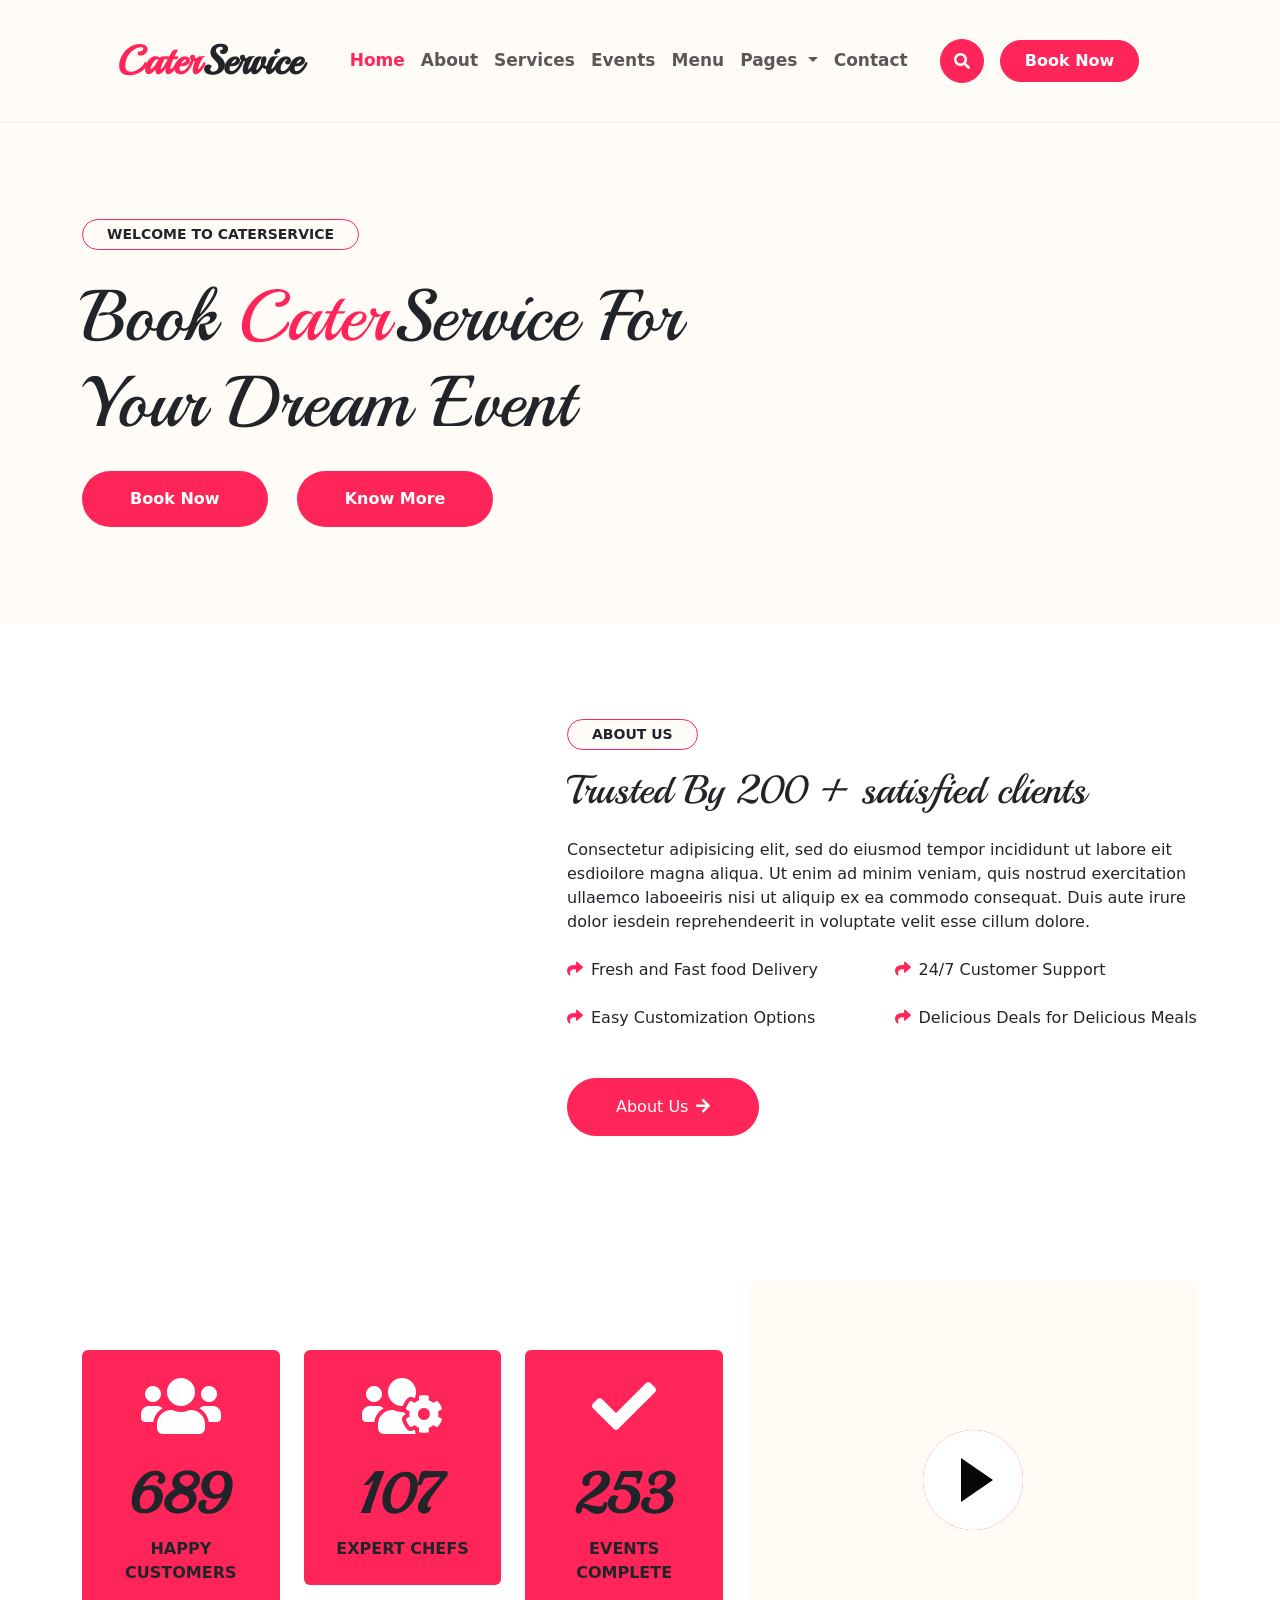
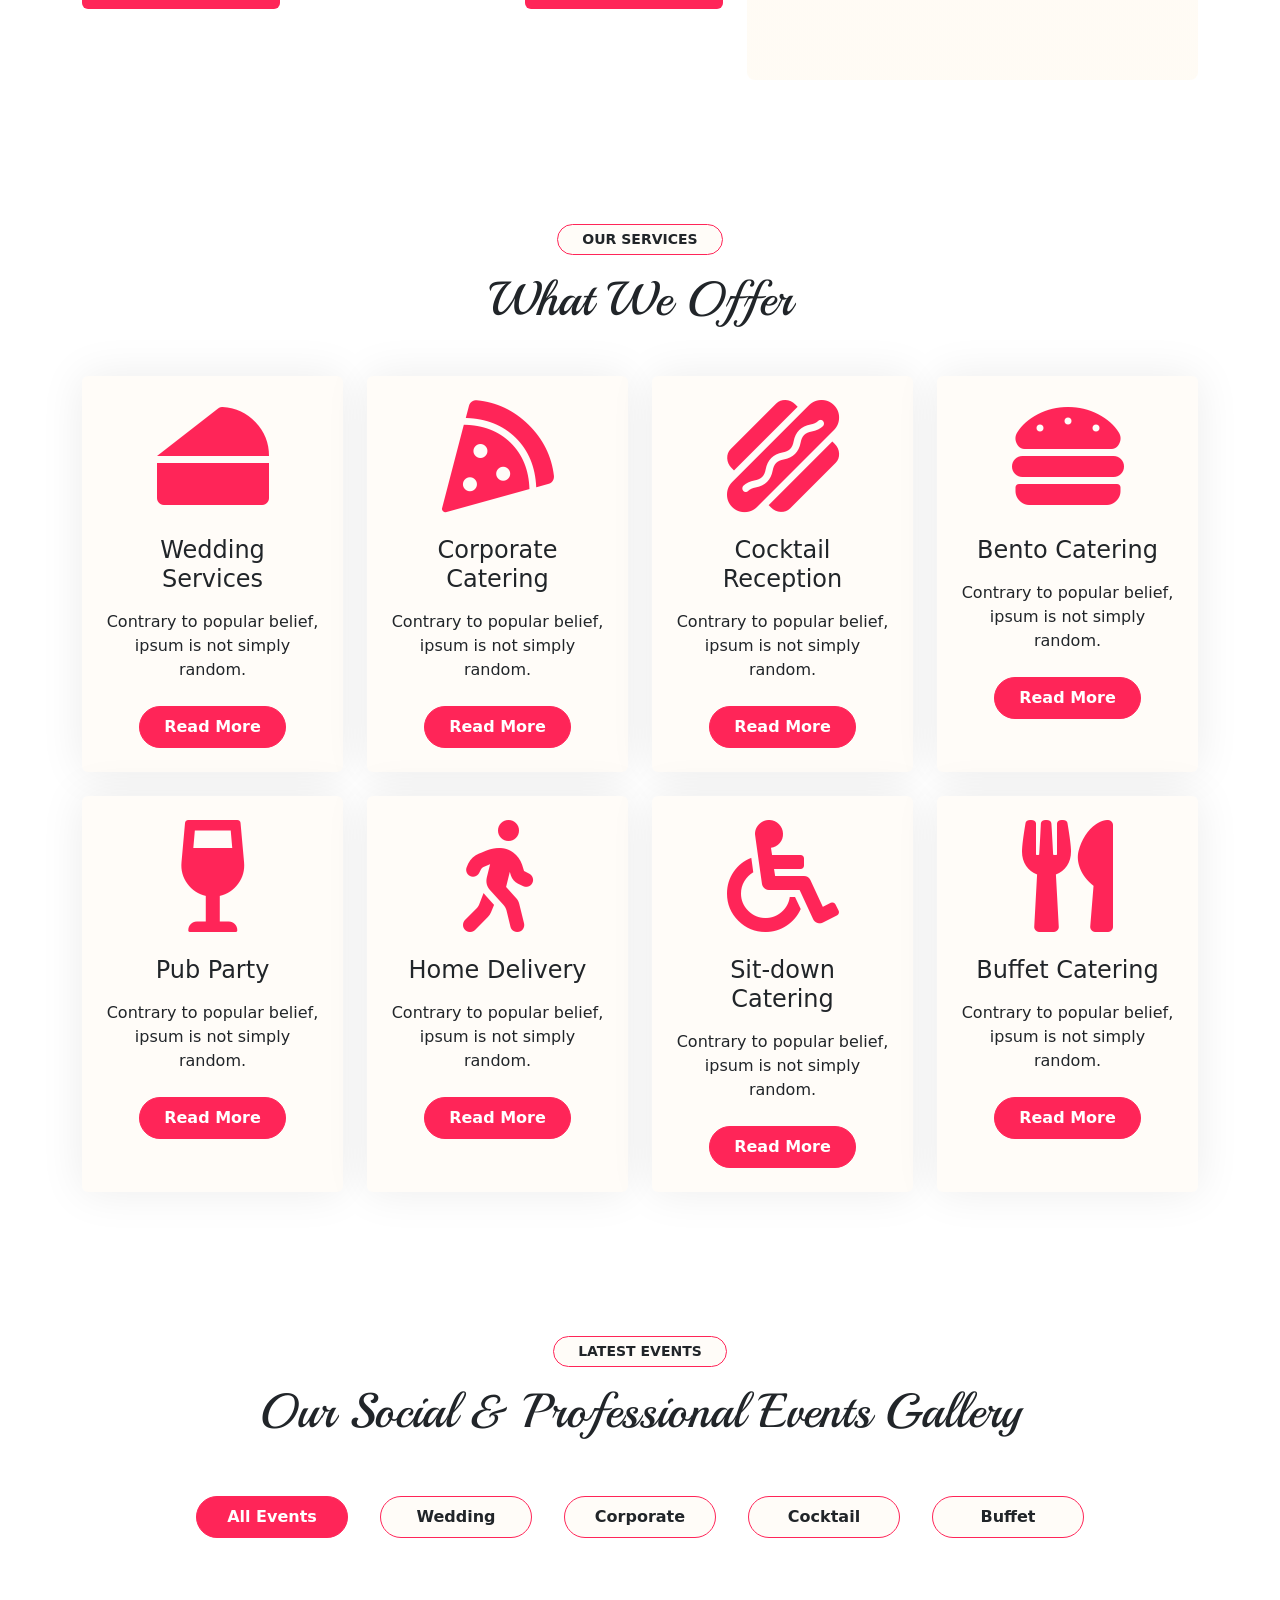
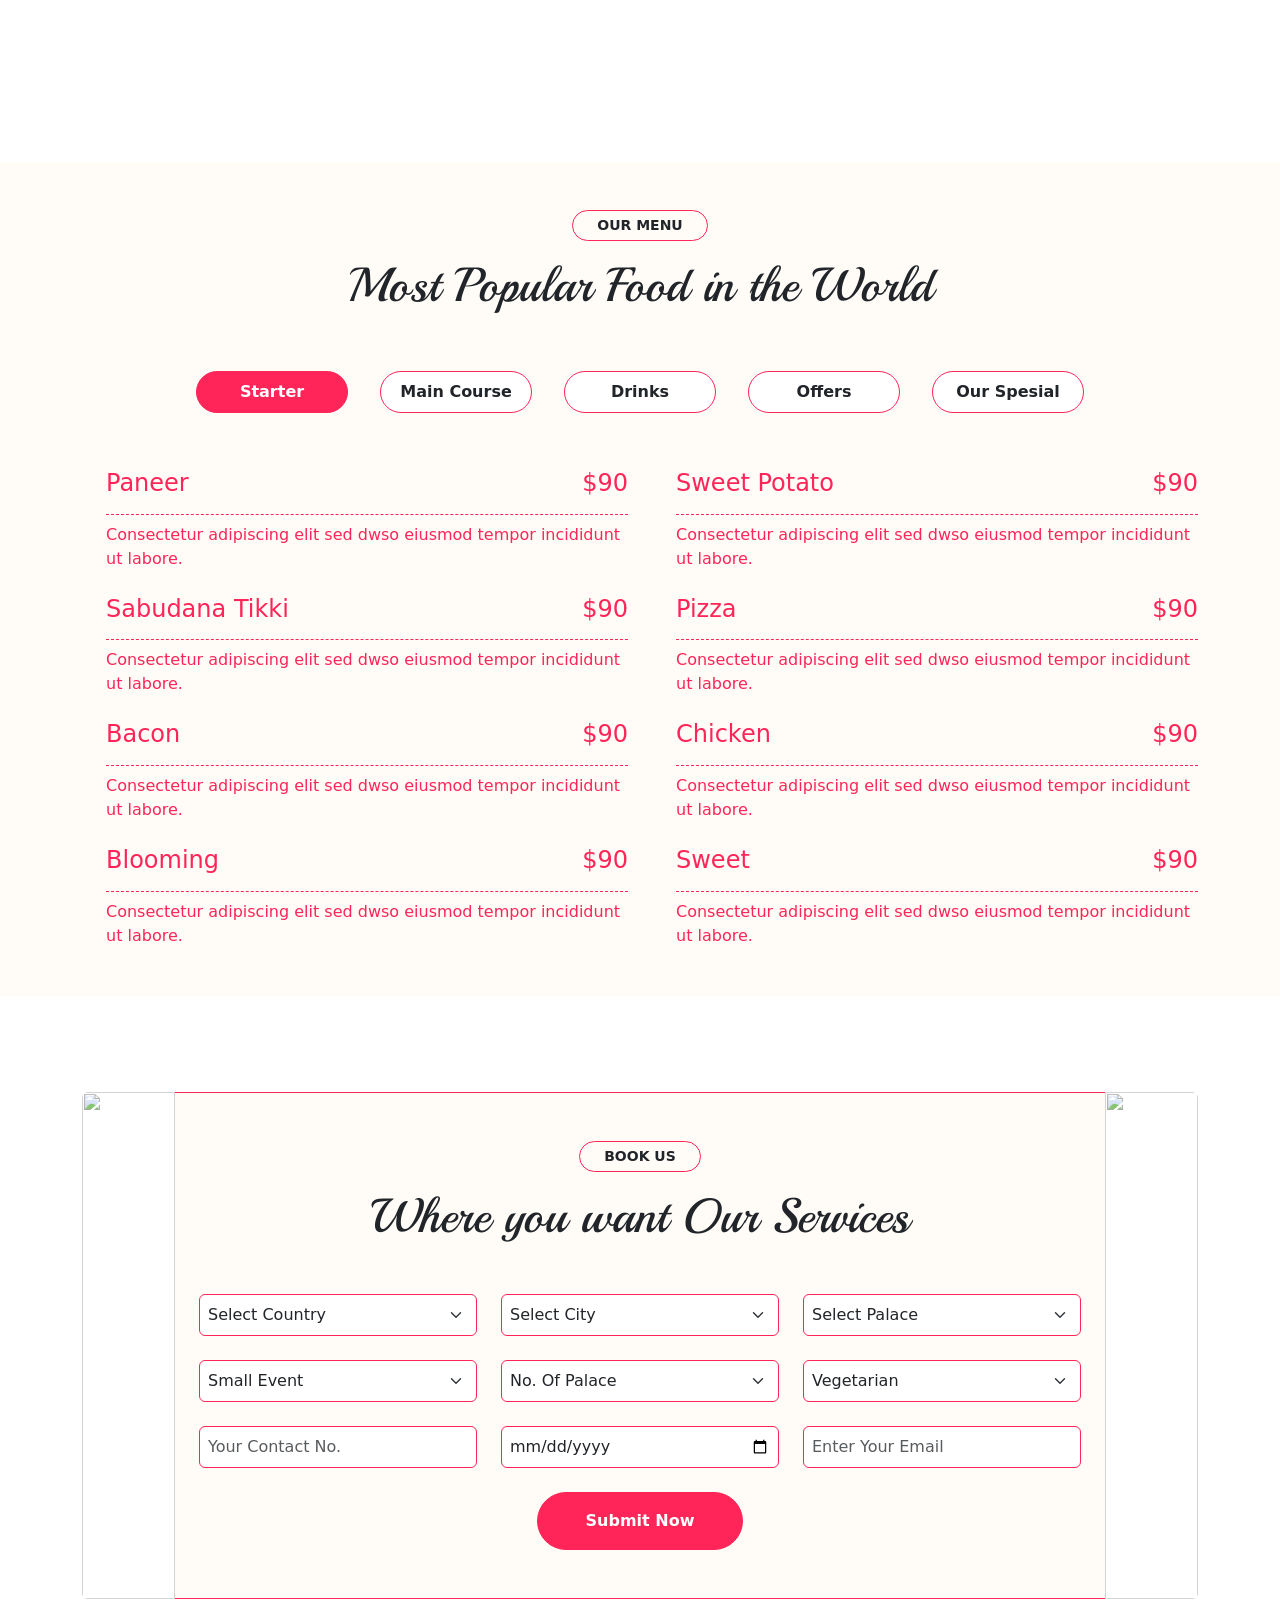
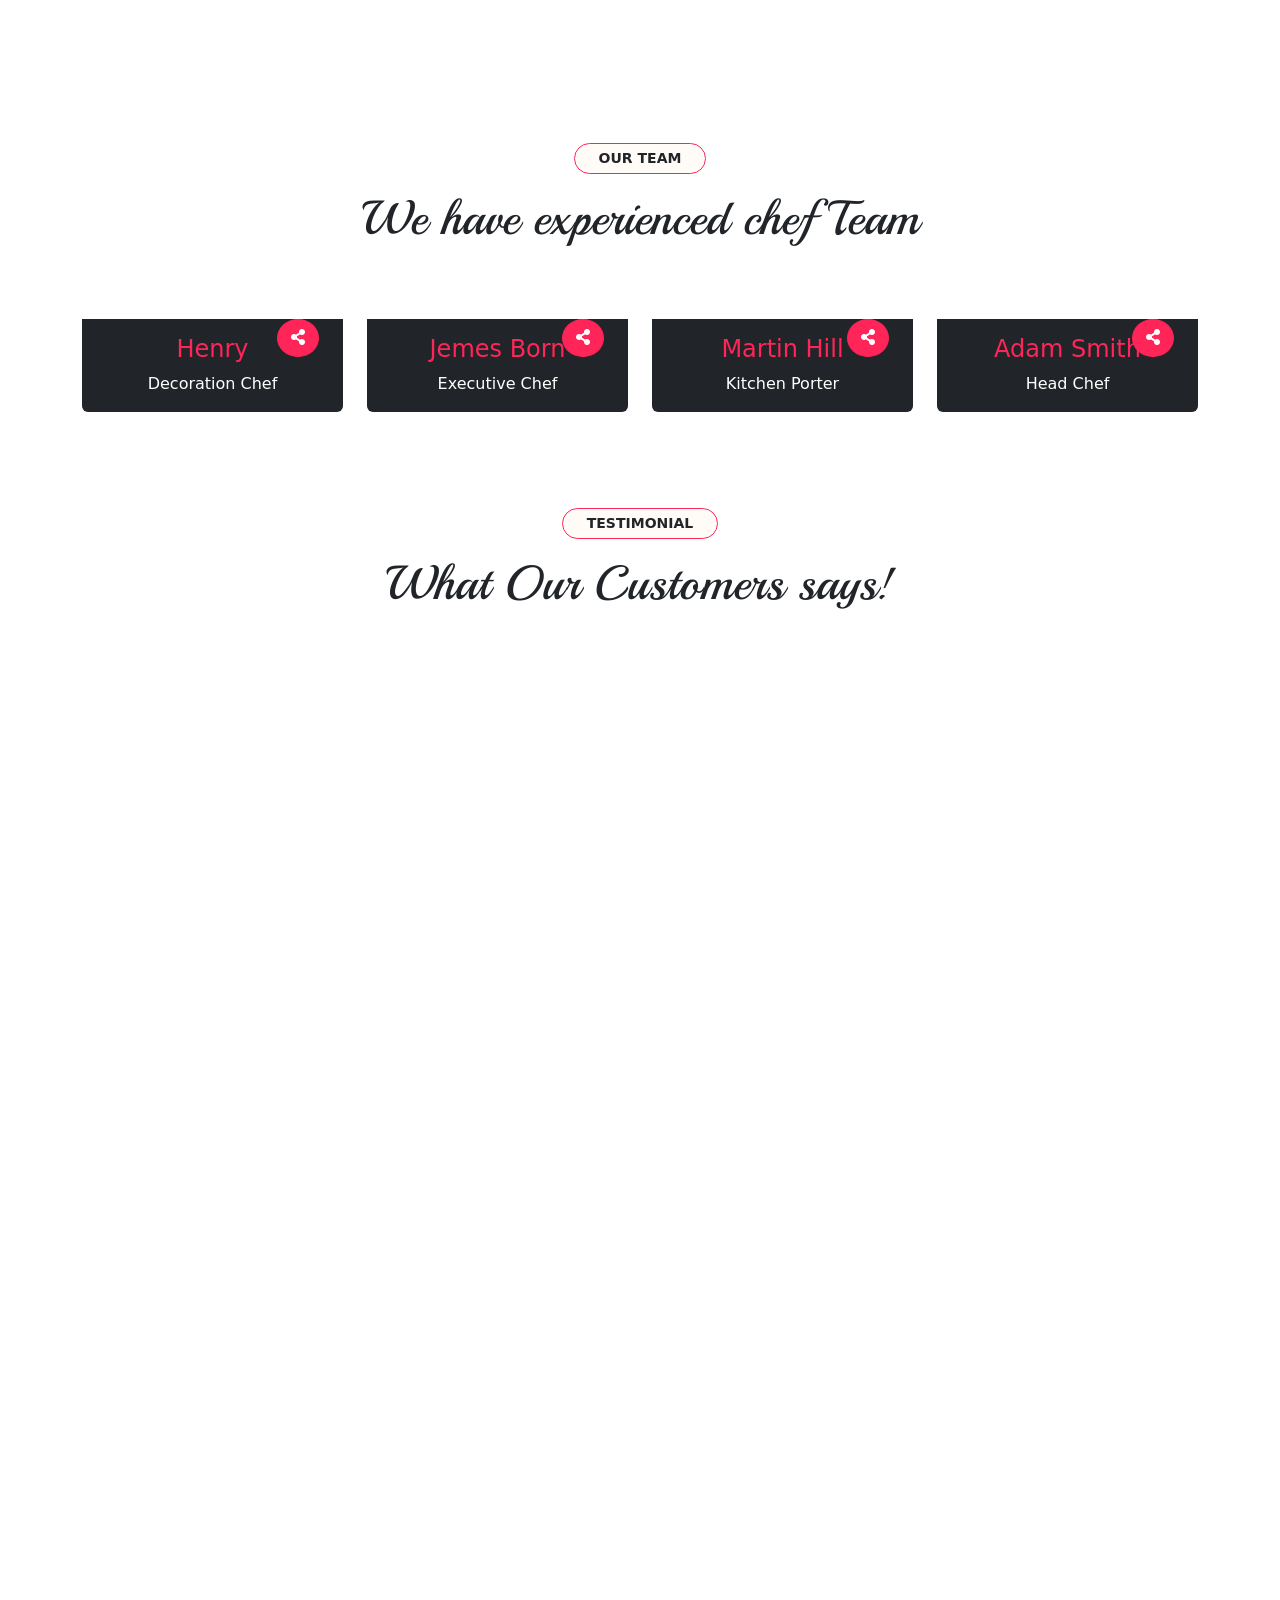
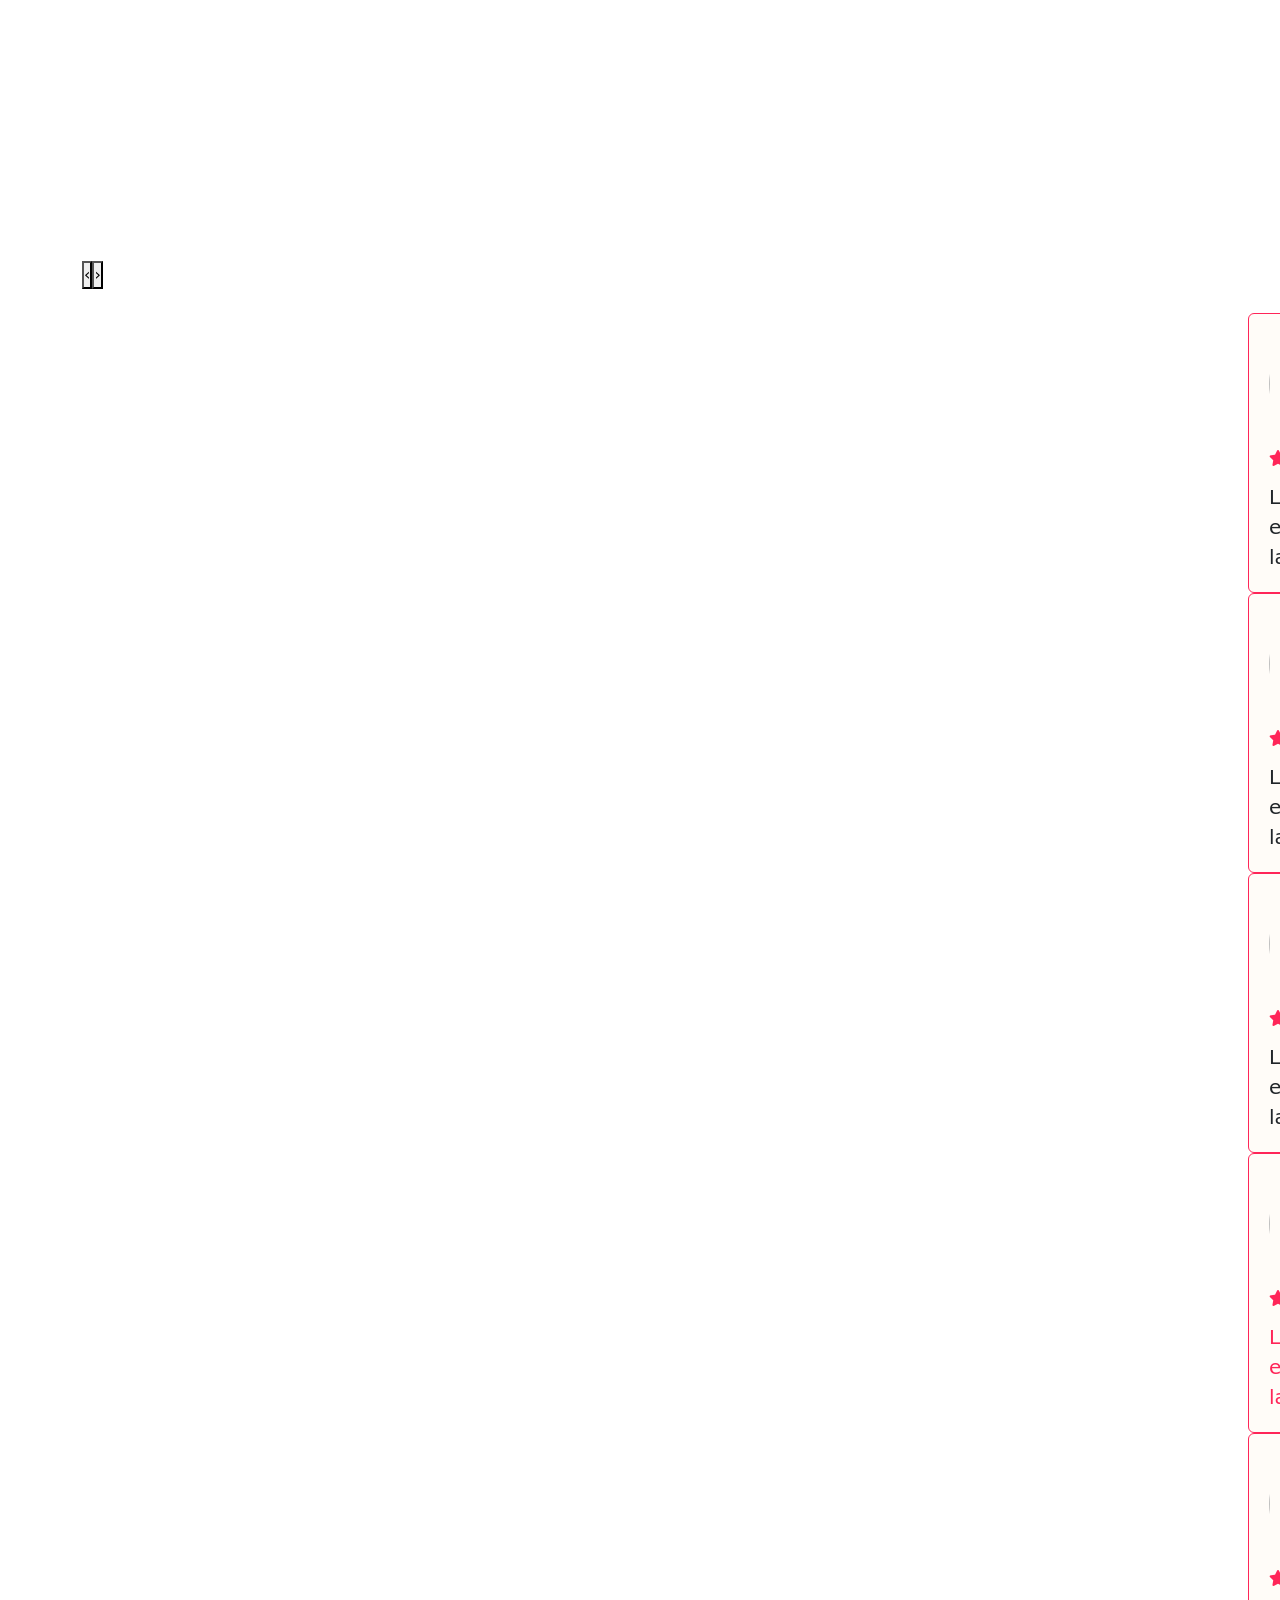
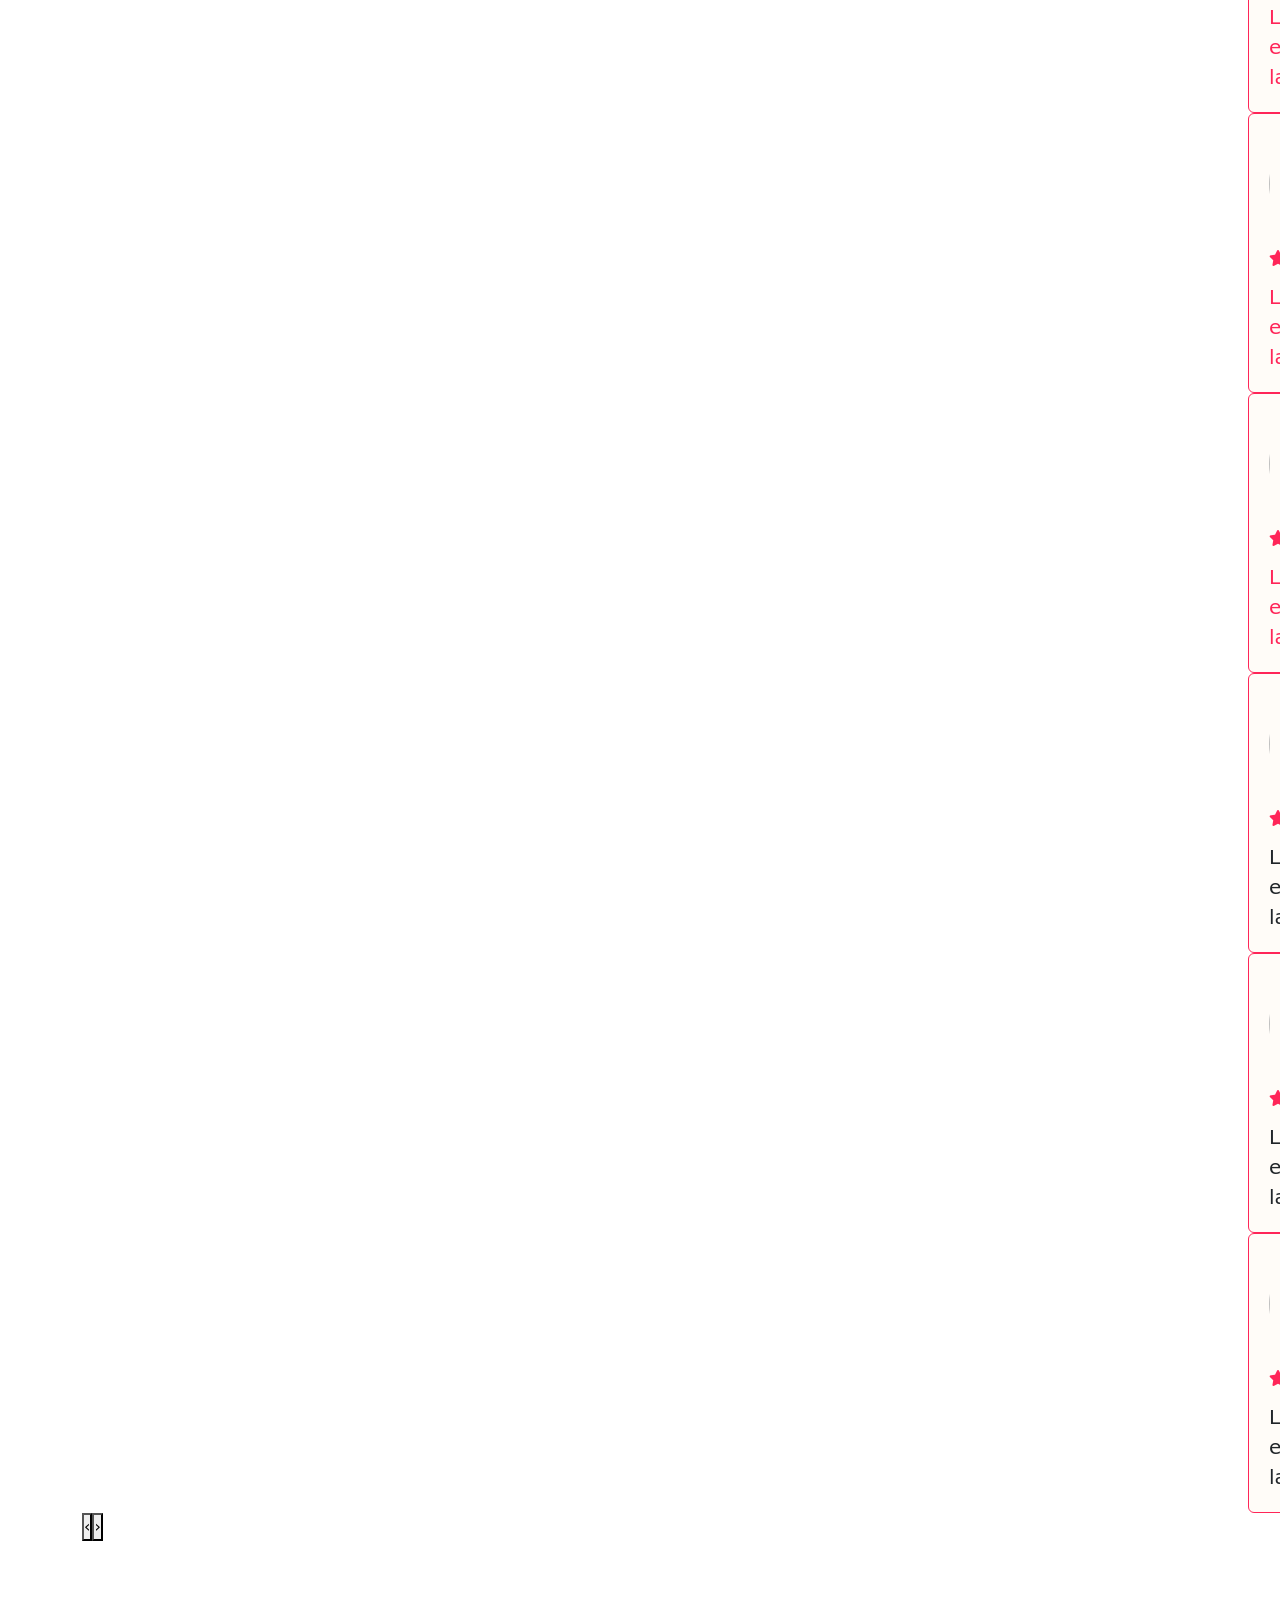
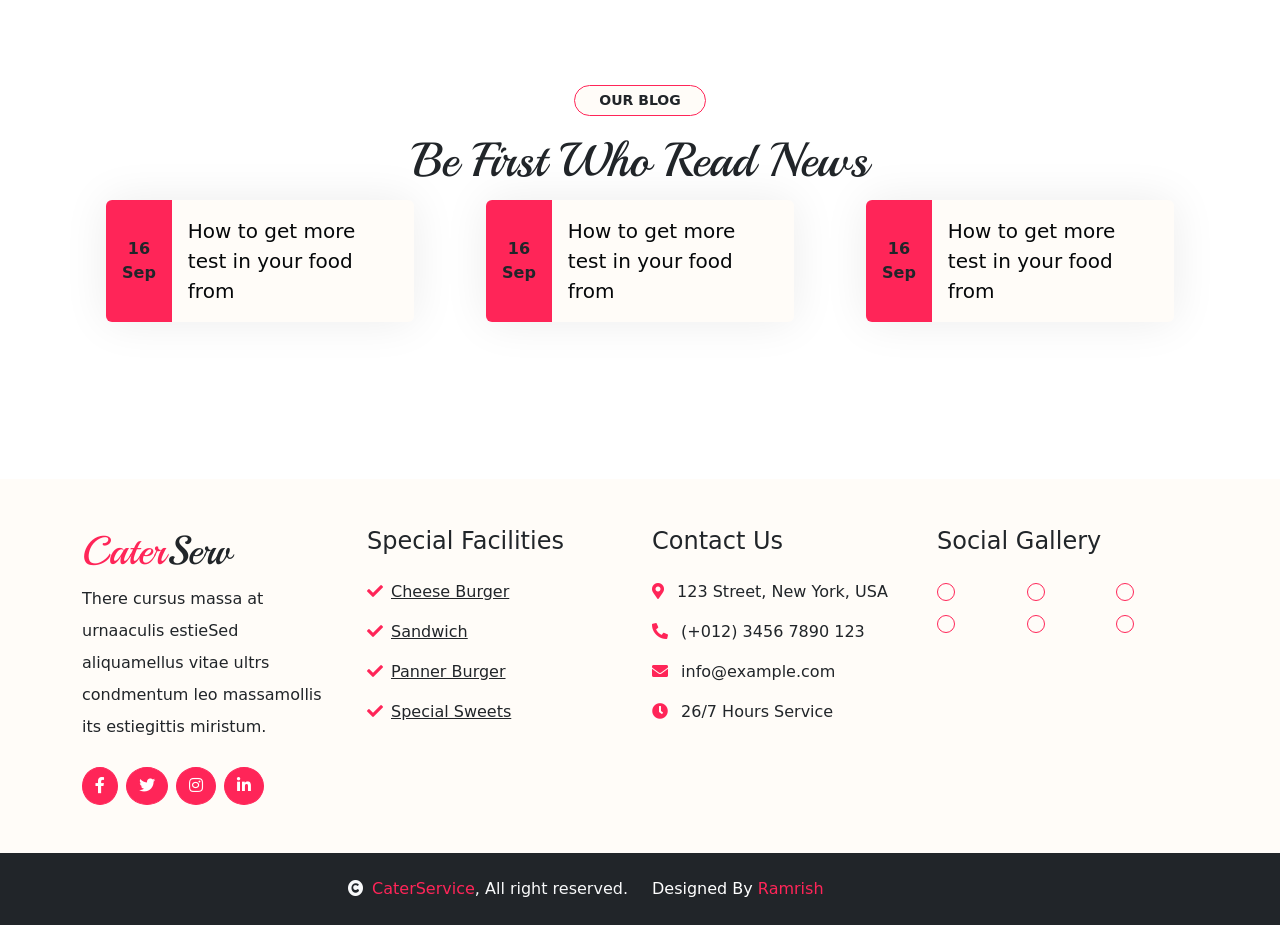
==== index.html @ f825b28c "Update and rename CaterService.html to index.html rename file" ====
<!doctype html>
<html lang="en">

<head>
    <meta charset="UTF-8">
    <meta name="viewport" content="width=device-width, initial-scale=1.0">
    <title>CaterService</title>
    <link href="https://cdn.jsdelivr.net/npm/bootstrap@5.2.3/dist/css/bootstrap.min.css" rel="stylesheet"
        integrity="sha384-rbsA2VBKQhggwzxH7pPCaAqO46MgnOM80zW1RWuH61DGLwZJEdK2Kadq2F9CUG65" crossorigin="anonymous">
    <link rel="stylesheet" href="https://cdnjs.cloudflare.com/ajax/libs/aos/2.3.4/aos.css">
    <link rel="preconnect" href="https://fonts.googleapis.com">
    <link rel="preconnect" href="https://fonts.gstatic.com" crossorigin>
    <link rel="stylesheet" href="https://use.fontawesome.com/releases/v5.15.4/css/all.css" />
    <link rel="stylesheet" href="CaterService.css" />
    <link href="https://fonts.googleapis.com/css2?family=Open+Sans:wght@400;600&family=Playball&display=swap"
        rel="stylesheet">
    <!-- Owl Carousel CSS -->
    <link rel="stylesheet" href="https://themewagon.github.io/CaterServ/lib/owlcarousel/owl.carousel.min.css">

</head>

<body>

    <!-- Modal -->
    <div class="modal fade" id="searchModal" tabindex="-1" aria-labelledby="searchModalLabel" aria-hidden="true">
        <div class="modal-dialog modal-fullscreen">
            <div class="modal-content rounded-0">
                <div class="modal-header">
                    <h5 class="modal-title" id="exampleModalLabel">Search by keyword</h5>
                    <button type="button" class="btn-close" data-bs-dismiss="modal" aria-label="Close"></button>
                </div>
                <div class="modal-body d-flex align-items-center">
                    <div class="input-group w-75 mx-auto d-flex">
                        <input type="search" class="form-control bg-transparent p-3" placeholder="keywords"
                            aria-describedby="search-icon-1">
                        <span id="search-icon-1" class="input-group-text p-3"><i class="fa fa-search"></i></span>
                    </div>
                </div>
            </div>
        </div>
    </div>
    <nav class="navbar navbar-expand-lg bg-light">
        <div class="full_width d-flex align-items-center justify-content-lg-around justify-content-between py-4">
            <a class="navbar-brand" href="#home">
                <h1 class="text-primary fw-bold mb-0">Cater<span class="text-dark">Service</span> </h1>
            </a>
            <button class="navbar-toggler" type="button" data-bs-toggle="offcanvas" data-bs-target="#offcanvasRight"
                aria-controls="offcanvasRight">
                <span class="navbar-toggler-icon"></span>
            </button>
            <div class="offcanvas offcanvas-end" tabindex="-1" id="offcanvasRight"
                aria-labelledby="offcanvasRightLabel">
                <div class="offcanvas-header">
                    <a class="navbar-brand" href="#home">
                        <h1 class="text-primary fw-bold mb-0">Cater<span class="text-dark">Service</span> </h1>
                    </a>
                    <button type="button" class="btn-close" data-bs-dismiss="offcanvas" aria-label="Close"></button>
                </div>
                <div class="offcanvas-body justify-content-center">
                    <ul class="navbar-nav">
                        <li class="nav-item">
                            <a class="nav-link active" aria-current="page" href="#home">Home</a>
                        </li>
                        <li class="nav-item">
                            <a class="nav-link" href="#about">About</a>
                        </li>
                        <li class="nav-item">
                            <a class="nav-link" href="#services">Services</a>
                        </li>
                        <li class="nav-item">
                            <a class="nav-link" href="#events">Events</a>
                        </li>
                        <li class="nav-item">
                            <a class="nav-link" href="#menu">Menu</a>
                        </li>
                        <li class="nav-item dropdown">
                            <a class="nav-link dropdown-toggle" href="#" role="button" data-bs-toggle="dropdown"
                                aria-expanded="false">
                                Pages
                            </a>
                            <ul class="dropdown-menu">
                                <li><a class="dropdown-item" href="#">Action</a></li>
                                <li><a class="dropdown-item" href="#">Another action</a></li>
                                <li><a class="dropdown-item" href="#">Something else here</a></li>
                            </ul>
                        </li>
                        <li class="nav-item">
                            <a class="nav-link" href="#booking">Contact</a>
                        </li>
                    </ul>
                    <div class="d-flex align-items-center justify-content-start ms-0 ms-lg-4">
                        <button
                            class="btn-search btn btn-primary btn-md-square me-3 rounded-circle d-none d-lg-flex align-items-center justify-content-lg-center"
                            data-bs-toggle="modal" data-bs-target="#searchModal"><i class="fas fa-search"></i></button>
                        <a href="#booking" class="btn btn-primary py-2 px-4 d-none fw-bold d-lg-inline-block rounded-pill">Book
                            Now</a>
                    </div>
                </div>
            </div>
        </div>
    </nav>
    <!-- hero -->
    <div id="home" class="container-fluid bg-light py-5 mt-0 hero">
        <div class="container py-5">
            <div class="row g-5 align-items-center">
                <div class="col-lg-7 col-md-12 animation-down">
                    <small
                        class="d-inline-block fw-bold text-dark text-uppercase bg-light border border-primary rounded-pill px-4 py-1 mb-4">Welcome
                        to CaterService</small>
                    <h1 class="mb-4">Book <span class="text-primary">Cater</span>Service For Your Dream Event</h1>
                    <a href="#"
                        class="btn btn-primary border-0 rounded-pill fw-bold py-3 px-4 px-md-5 me-4 animation-right">Book
                        Now</a>
                    <a href="#"
                        class="btn btn-primary border-0 rounded-pill fw-bold py-3 px-4 px-md-5 animation-right">Know
                        More</a>
                </div>
                <div class="col-lg-5 col-md-12 mt-lg-0 mt-5 ">
                    <img data-aos="zoom-in" data-aos-duration="1500"
                        src="https://themewagon.github.io/CaterServ/img/hero.png" class="img-fluid rounded" alt="">
                </div>
            </div>
        </div>
    </div>
    <!-- About Satrt -->
    <div id="about" class="container-fluid my-5 py-5">
        <div class="container">
            <div class="row g-5 align-items-center">
                <div class="col-lg-5" data-aos="slide-up" data-aos-duration="500">
                    <img src="https://themewagon.github.io/CaterServ/img/about.jpg" class="img-fluid rounded" alt="">
                </div>
                <div class="col-lg-7" data-aos="slide-up" data-aos-duration="500" data-aos-delay="100">
                    <small
                        class="d-inline-block fw-bold text-dark text-uppercase bg-light border border-primary rounded-pill px-4 py-1 mb-3">About
                        Us</small>
                    <h1 class="mb-4">Trusted By 200 + satisfied clients</h1>
                    <p class="mb-4">Consectetur adipisicing elit, sed do eiusmod tempor incididunt ut labore eit
                        esdioilore magna aliqua. Ut enim ad minim veniam,
                        quis nostrud exercitation ullaemco laboeeiris nisi ut aliquip ex ea commodo consequat. Duis aute
                        irure
                        dolor iesdein reprehendeerit in voluptate velit esse cillum dolore.</p>
                    <div class="row g-4 text-dark mb-5">
                        <div class="col-sm-6">
                            <i class="fas fa-share text-primary me-2"></i>Fresh and Fast food Delivery
                        </div>
                        <div class="col-sm-6">
                            <i class="fas fa-share text-primary me-2"></i>24/7 Customer Support
                        </div>
                        <div class="col-sm-6">
                            <i class="fas fa-share text-primary me-2"></i>Easy Customization Options
                        </div>
                        <div class="col-sm-6">
                            <i class="fas fa-share text-primary me-2"></i>Delicious Deals for Delicious Meals
                        </div>
                    </div>
                    <a href="" class="btn btn-primary py-3 px-5 rounded-pill">About Us<i
                            class="fas fa-arrow-right ps-2"></i></a>
                </div>
            </div>
        </div>
    </div>
    <!-- About End -->
    <!-- Fact Start-->
    <div class="container-fluid faqt py-5 my-5">
        <div class="container">
            <div class="row g-4 align-items-center">
                <div class="col-lg-7">
                    <div class="row g-4">
                        <div class="col-sm-4" data-aos="slide-up" data-aos-duration="500">
                            <div class="faqt-item bg-primary rounded p-4 text-center">
                                <i class="fas fa-users fa-4x mb-4 text-white"></i>
                                <h1 class="display-4 fw-bold" data-toggle="counter-up">689</h1>
                                <p class="text-dark text-uppercase fw-bold mb-0">Happy Customers</p>
                            </div>
                        </div>
                        <div class="col-sm-4" data-aos="slide-up" data-aos-duration="500" data-aos-delay="50">
                            <div class="faqt-item bg-primary rounded p-4 text-center">
                                <i class="fas fa-users-cog fa-4x mb-4 text-white"></i>
                                <h1 class="display-4 fw-bold" data-toggle="counter-up">107</h1>
                                <p class="text-dark text-uppercase fw-bold mb-0">Expert Chefs</p>
                            </div>
                        </div>
                        <div class="col-sm-4" data-aos="slide-up" data-aos-duration="500" data-aos-delay="100">
                            <div class="faqt-item bg-primary rounded p-4 text-center">
                                <i class="fas fa-check fa-4x mb-4 text-white"></i>
                                <h1 class="display-4 fw-bold" data-toggle="counter-up">253</h1>
                                <p class="text-dark text-uppercase fw-bold mb-0">Events Complete</p>
                            </div>
                        </div>
                    </div>
                </div>
                <div class="col-lg-5" data-aos="slide-up" data-aos-duration="500" data-aos-delay="150">
                    <div class="video">
                        <button type="button" class="btn btn-play" data-bs-toggle="modal"
                            data-src="https://youtu.be/CcKA9uf4BSg?si=cg5nPQkxmGsZX_FQ" data-bs-target="#videoModal">
                            <span></span>
                        </button>
                    </div>
                </div>
            </div>
        </div>
    </div>
    <!-- Modal Video -->
    <div class="modal fade" id="videoModal" tabindex="-1" aria-labelledby="exampleModalLabel" aria-hidden="true">
        <div class="modal-dialog">
            <div class="modal-content rounded-0">
                <div class="modal-header">
                    <h5 class="modal-title" id="exampleModalLabel">Youtube Video</h5>
                    <button type="button" class="btn-close" data-bs-dismiss="modal" aria-label="Close"></button>
                </div>
                <div class="modal-body">
                    <!-- 16:9 aspect ratio -->
                    <div class="ratio ratio-16x9">
                        <iframe class="embed-responsive-item" id="video" allowfullscreen allowscriptaccess="always"
                            allow="autoplay">
                        </iframe>

                    </div>
                </div>
            </div>
        </div>
    </div>
    <!-- Fact End -->
    <!-- Service Start -->
    <div id="services" class="container-fluid service py-5 my-5">
        <div class="container">
            <div class="text-center" data-aos="slide-up" data-aos-duration="500">
                <small
                    class="d-inline-block fw-bold text-dark text-uppercase bg-light border border-primary rounded-pill px-4 py-1 mb-3">Our
                    Services</small>
                <h1 class="display-5 mb-5">What We Offer</h1>
            </div>
            <div class="row g-4">
                <div class="col-lg-3 col-md-6 col-sm-12" data-aos="slide-up" data-aos-duration="500">
                    <div class="bg-light rounded service-item">
                        <div class="service-content d-flex align-items-center justify-content-center p-4">
                            <div class="service-content-icon text-center">
                                <i class="fas fa-cheese fa-7x text-primary mb-4"></i>
                                <h4 class="mb-3">Wedding Services</h4>
                                <p class="mb-4">Contrary to popular belief, ipsum is not simply random.</p>
                                <a href="#" class="btn btn-primary px-4 py-2 rounded-pill">Read More</a>
                            </div>
                        </div>
                    </div>
                </div>
                <div class="col-lg-3 col-md-6 col-sm-12" data-aos="slide-up" data-aos-duration="500"
                    data-aos-delay="50">
                    <div class="bg-light rounded service-item">
                        <div class="service-content d-flex align-items-center justify-content-center p-4">
                            <div class="service-content-icon text-center">
                                <i class="fas fa-pizza-slice fa-7x text-primary mb-4"></i>
                                <h4 class="mb-3">Corporate Catering</h4>
                                <p class="mb-4">Contrary to popular belief, ipsum is not simply random.</p>
                                <a href="#" class="btn btn-primary px-4 py-2 rounded-pill">Read More</a>
                            </div>
                        </div>
                    </div>
                </div>
                <div class="col-lg-3 col-md-6 col-sm-12" data-aos="slide-up" data-aos-duration="500"
                    data-aos-delay="100">
                    <div class="bg-light rounded service-item">
                        <div class="service-content d-flex align-items-center justify-content-center p-4">
                            <div class="service-content-icon text-center">
                                <i class="fas fa-hotdog fa-7x text-primary mb-4"></i>
                                <h4 class="mb-3">Cocktail Reception</h4>
                                <p class="mb-4">Contrary to popular belief, ipsum is not simply random.</p>
                                <a href="#" class="btn btn-primary px-4 py-2 rounded-pill">Read More</a>
                            </div>
                        </div>
                    </div>
                </div>
                <div class="col-lg-3 col-md-6 col-sm-12" data-aos="slide-up" data-aos-duration="500"
                    data-aos-delay="150">
                    <div class="bg-light rounded service-item">
                        <div class="service-content d-flex align-items-center justify-content-center p-4">
                            <div class="service-content-icon text-center">
                                <i class="fas fa-hamburger fa-7x text-primary mb-4"></i>
                                <h4 class="mb-3">Bento Catering</h4>
                                <p class="mb-4">Contrary to popular belief, ipsum is not simply random.</p>
                                <a href="#" class="btn btn-primary px-4 py-2 rounded-pill">Read More</a>
                            </div>
                        </div>
                    </div>
                </div>
                <div class="col-lg-3 col-md-6 col-sm-12" data-aos="slide-up" data-aos-duration="500">
                    <div class="bg-light rounded service-item">
                        <div class="service-content d-flex align-items-center justify-content-center p-4">
                            <div class="service-content-icon text-center">
                                <i class="fas fa-wine-glass-alt fa-7x text-primary mb-4"></i>
                                <h4 class="mb-3">Pub Party</h4>
                                <p class="mb-4">Contrary to popular belief, ipsum is not simply random.</p>
                                <a href="#" class="btn btn-primary px-4 py-2 rounded-pill">Read More</a>
                            </div>
                        </div>
                    </div>
                </div>
                <div class="col-lg-3 col-md-6 col-sm-12" data-aos="slide-up" data-aos-duration="500"
                    data-aos-delay="50">
                    <div class="bg-light rounded service-item">
                        <div class="service-content d-flex align-items-center justify-content-center p-4">
                            <div class="service-content-icon text-center">
                                <i class="fas fa-walking fa-7x text-primary mb-4"></i>
                                <h4 class="mb-3">Home Delivery</h4>
                                <p class="mb-4">Contrary to popular belief, ipsum is not simply random.</p>
                                <a href="#" class="btn btn-primary px-4 py-2 rounded-pill">Read More</a>
                            </div>
                        </div>
                    </div>
                </div>
                <div class="col-lg-3 col-md-6 col-sm-12" data-aos="slide-up" data-aos-duration="500"
                    data-aos-delay="100">
                    <div class="bg-light rounded service-item">
                        <div class="service-content d-flex align-items-center justify-content-center p-4">
                            <div class="service-content-icon text-center">
                                <i class="fas fa-wheelchair fa-7x text-primary mb-4"></i>
                                <h4 class="mb-3">Sit-down Catering</h4>
                                <p class="mb-4">Contrary to popular belief, ipsum is not simply random.</p>
                                <a href="#" class="btn btn-primary px-4 py-2 rounded-pill">Read More</a>
                            </div>
                        </div>
                    </div>
                </div>
                <div class="col-lg-3 col-md-6 col-sm-12" data-aos="slide-up" data-aos-duration="500"
                    data-aos-delay="150">
                    <div class="bg-light rounded service-item">
                        <div class="service-content d-flex align-items-center justify-content-center p-4">
                            <div class="service-content-icon text-center">
                                <i class="fas fa-utensils fa-7x text-primary mb-4"></i>
                                <h4 class="mb-3">Buffet Catering</h4>
                                <p class="mb-4">Contrary to popular belief, ipsum is not simply random.</p>
                                <a href="#" class="btn btn-primary px-4 py-2 rounded-pill">Read More</a>
                            </div>
                        </div>
                    </div>
                </div>
            </div>
        </div>
    </div>
    <!-- Service End -->
    <!-- Events Start -->
    <div id="events" class="container-fluid event py-5 my-5">
        <div class="container">
            <div class="text-center" data-aos="slide-up" data-aos-duration="500">
                <small
                    class="d-inline-block fw-bold text-dark text-uppercase bg-light border border-primary rounded-pill px-4 py-1 mb-3">Latest
                    Events</small>
                <h1 class="display-5 mb-5">Our Social & Professional Events Gallery</h1>
            </div>
            <div class="tab-class text-center">
                <ul class="nav nav-pills d-inline-flex justify-content-center mb-5" data-aos="slide-up"
                    data-aos-duration="500">
                    <li class="nav-item p-2">
                        <a class="d-flex mx-2 py-2 border border-primary bg-light rounded-pill active"
                            data-bs-toggle="pill" href="#tab-1">
                            <span class="text-dark" style="width: 150px;">All Events</span>
                        </a>
                    </li>
                    <li class="nav-item p-2">
                        <a class="d-flex py-2 mx-2 border border-primary bg-light rounded-pill" data-bs-toggle="pill"
                            href="#tab-2">
                            <span class="text-dark" style="width: 150px;">Wedding</span>
                        </a>
                    </li>
                    <li class="nav-item p-2">
                        <a class="d-flex mx-2 py-2 border border-primary bg-light rounded-pill" data-bs-toggle="pill"
                            href="#tab-3">
                            <span class="text-dark" style="width: 150px;">Corporate</span>
                        </a>
                    </li>
                    <li class="nav-item p-2">
                        <a class="d-flex mx-2 py-2 border border-primary bg-light rounded-pill" data-bs-toggle="pill"
                            href="#tab-4">
                            <span class="text-dark" style="width: 150px;">Cocktail</span>
                        </a>
                    </li>
                    <li class="nav-item p-2">
                        <a class="d-flex mx-2 py-2 border border-primary bg-light rounded-pill" data-bs-toggle="pill"
                            href="#tab-5">
                            <span class="text-dark" style="width: 150px;">Buffet</span>
                        </a>
                    </li>
                </ul>
                <div class="tab-content">
                    <div id="tab-1" class="tab-pane fade show p-0 active">
                        <div class="row g-4">
                            <div class="col-lg-12">
                                <div class="row g-4">
                                    <div class="col-md-6 col-lg-3" data-aos="slide-up" data-aos-duration="500">
                                        <div class="event-img position-relative">
                                            <img class="img-fluid rounded w-100"
                                                src="https://themewagon.github.io/CaterServ/img/event-1.jpg" alt="">
                                            <div class="event-overlay d-flex flex-column p-4">
                                                <h4 class="me-auto">Wedding</h4>
                                                <a href="#" class="my-auto"><i
                                                        class="fas fa-search-plus text-dark fa-2x"></i></a>
                                            </div>
                                        </div>
                                    </div>
                                    <div class="col-md-6 col-lg-3" data-aos="slide-up" data-aos-duration="500"
                                        data-aos-delay="50">
                                        <div class="event-img position-relative">
                                            <img class="img-fluid rounded w-100"
                                                src="https://themewagon.github.io/CaterServ/img/event-2.jpg" alt="">
                                            <div class="event-overlay d-flex flex-column p-4">
                                                <h4 class="me-auto">Corporate</h4>
                                                <a href="#" class="my-auto"><i
                                                        class="fas fa-search-plus text-dark fa-2x"></i></a>
                                            </div>
                                        </div>
                                    </div>
                                    <div class="col-md-6 col-lg-3" data-aos="slide-up" data-aos-duration="500"
                                        data-aos-delay="100">
                                        <div class="event-img position-relative">
                                            <img class="img-fluid rounded w-100"
                                                src="https://themewagon.github.io/CaterServ/img/event-3.jpg" alt="">
                                            <div class="event-overlay d-flex flex-column p-4">
                                                <h4 class="me-auto">Wedding</h4>
                                                <a href="#" class="my-auto"><i
                                                        class="fas fa-search-plus text-dark fa-2x"></i></a>
                                            </div>
                                        </div>
                                    </div>
                                    <div class="col-md-6 col-lg-3" data-aos="slide-up" data-aos-duration="500"
                                        data-aos-delay="150">
                                        <div class="event-img position-relative">
                                            <img class="img-fluid rounded w-100"
                                                src="https://themewagon.github.io/CaterServ/img/event-4.jpg" alt="">
                                            <div class="event-overlay d-flex flex-column p-4">
                                                <h4 class="me-auto">Buffet</h4>
                                                <a href="#" class="my-auto"><i
                                                        class="fas fa-search-plus text-dark fa-2x"></i></a>
                                            </div>
                                        </div>
                                    </div>
                                    <div class="col-md-6 col-lg-3" data-aos="slide-up" data-aos-duration="500">
                                        <div class="event-img position-relative">
                                            <img class="img-fluid rounded w-100"
                                                src="https://themewagon.github.io/CaterServ/img/event-5.jpg" alt="">
                                            <div class="event-overlay d-flex flex-column p-4">
                                                <h4 class="me-auto">Cocktail</h4>
                                                <a href="#" class="my-auto"><i
                                                        class="fas fa-search-plus text-dark fa-2x"></i></a>
                                            </div>
                                        </div>
                                    </div>
                                    <div class="col-md-6 col-lg-3" data-aos="slide-up" data-aos-duration="500"
                                        data-aos-delay="10">
                                        <div class="event-img position-relative">
                                            <img class="img-fluid rounded w-100"
                                                src="https://themewagon.github.io/CaterServ/img/event-6.jpg" alt="">
                                            <div class="event-overlay d-flex flex-column p-4">
                                                <h4 class="me-auto">Wedding</h4>
                                                <a href="#" class="my-auto"><i
                                                        class="fas fa-search-plus text-dark fa-2x"></i></a>
                                            </div>
                                        </div>
                                    </div>
                                    <div class="col-md-6 col-lg-3" data-aos="slide-up" data-aos-duration="500"
                                        data-aos-delay="100">
                                        <div class="event-img position-relative">
                                            <img class="img-fluid rounded w-100"
                                                src="https://themewagon.github.io/CaterServ/img/event-7.jpg" alt="">
                                            <div class="event-overlay d-flex flex-column p-4">
                                                <h4 class="me-auto">Buffet</h4>
                                                <a href="#" class="my-auto"><i
                                                        class="fas fa-search-plus text-dark fa-2x"></i></a>
                                            </div>
                                        </div>
                                    </div>
                                    <div class="col-md-6 col-lg-3" data-aos="slide-up" data-aos-duration="500"
                                        data-aos-delay="150">
                                        <div class="event-img position-relative">
                                            <img class="img-fluid rounded w-100"
                                                src="https://themewagon.github.io/CaterServ/img/event-8.jpg" alt="">
                                            <div class="event-overlay d-flex flex-column p-4">
                                                <h4 class="me-auto">Corporate</h4>
                                                <a href="" data-lightbox="event-17" class="my-auto"><i
                                                        class="fas fa-search-plus text-dark fa-2x"></i></a>
                                            </div>
                                        </div>
                                    </div>
                                </div>
                            </div>
                        </div>
                    </div>
                    <div id="tab-2" class="tab-pane fade show p-0">
                        <div class="row g-4">
                            <div class="col-lg-12">
                                <div class="row g-4">
                                    <div class="col-md-6 col-lg-3">
                                        <div class="event-img position-relative">
                                            <img class="img-fluid rounded w-100"
                                                src="https://themewagon.github.io/CaterServ/img/event-1.jpg" alt="">
                                            <div class="event-overlay d-flex flex-column p-4">
                                                <h4 class="me-auto">Wedding</h4>
                                                <a href="#" data-lightbox="event-8" class="my-auto"><i
                                                        class="fas fa-search-plus text-dark fa-2x"></i></a>
                                            </div>
                                        </div>
                                    </div>
                                    <div class="col-md-6 col-lg-3">
                                        <div class="event-img position-relative">
                                            <img class="img-fluid rounded w-100"
                                                src="https://themewagon.github.io/CaterServ/img/event-2.jpg" alt="">
                                            <div class="event-overlay d-flex flex-column p-4">
                                                <h4 class="me-auto">Wedding</h4>
                                                <a href="#" class="my-auto"><i
                                                        class="fas fa-search-plus text-dark fa-2x"></i></a>
                                            </div>
                                        </div>
                                    </div>
                                </div>
                            </div>
                        </div>
                    </div>
                    <div id="tab-3" class="tab-pane fade show p-0">
                        <div class="row g-4">
                            <div class="col-lg-12">
                                <div class="row g-4">
                                    <div class="col-md-6 col-lg-3">
                                        <div class="event-img position-relative">
                                            <img class="img-fluid rounded w-100"
                                                src="https://themewagon.github.io/CaterServ/img/event-3.jpg" alt="">
                                            <div class="event-overlay d-flex flex-column p-4">
                                                <h4 class="me-auto">Corporate</h4>
                                                <a href="#" data-lightbox="event-10" class="my-auto"><i
                                                        class="fas fa-search-plus text-dark fa-2x"></i></a>
                                            </div>
                                        </div>
                                    </div>
                                    <div class="col-md-6 col-lg-3">
                                        <div class="event-img position-relative">
                                            <img class="img-fluid rounded w-100"
                                                src="https://themewagon.github.io/CaterServ/img/event-4.jpg" alt="">
                                            <div class="event-overlay d-flex flex-column p-4">
                                                <h4 class="me-auto">Corporate</h4>
                                                <a href="#" data-lightbox="event-11" class="my-auto"><i
                                                        class="fas fa-search-plus text-dark fa-2x"></i></a>
                                            </div>
                                        </div>
                                    </div>
                                </div>
                            </div>
                        </div>
                    </div>
                    <div id="tab-4" class="tab-pane fade show p-0">
                        <div class="row g-4">
                            <div class="col-lg-12">
                                <div class="row g-4">
                                    <div class="col-md-6 col-lg-3" data-aos="slide-up" data-aos-duration="500">
                                        <div class="event-img position-relative">
                                            <img class="img-fluid rounded w-100"
                                                src="https://themewagon.github.io/CaterServ/img/event-5.jpg" alt="">
                                            <div class="event-overlay d-flex flex-column p-4">
                                                <h4 class="me-auto">Cocktail</h4>
                                                <a href="#" data-lightbox="event-12" class="my-auto"><i
                                                        class="fas fa-search-plus text-dark fa-2x"></i></a>
                                            </div>
                                        </div>
                                    </div>
                                    <div class="col-md-6 col-lg-3" data-aos="slide-up" data-aos-duration="500"
                                        data-aos-delay="50">
                                        <div class="event-img position-relative">
                                            <img class="img-fluid rounded w-100"
                                                src="https://themewagon.github.io/CaterServ/img/event-6.jpg" alt="">
                                            <div class="event-overlay d-flex flex-column p-4">
                                                <h4 class="me-auto">Cocktail</h4>
                                                <a href="#" data-lightbox="event-13" class="my-auto"><i
                                                        class="fas fa-search-plus text-dark fa-2x"></i></a>
                                            </div>
                                        </div>
                                    </div>
                                </div>
                            </div>
                        </div>
                    </div>
                    <div id="tab-5" class="tab-pane fade show p-0">
                        <div class="row g-4">
                            <div class="col-lg-12">
                                <div class="row g-4">
                                    <div class="col-md-6 col-lg-3" data-aos="slide-up" data-aos-duration="500">
                                        <div class="event-img position-relative">
                                            <img class="img-fluid rounded w-100"
                                                src="https://themewagon.github.io/CaterServ/img/event-7.jpg" alt="">
                                            <div class="event-overlay d-flex flex-column p-4">
                                                <h4 class="me-auto">Buffet</h4>
                                                <a href="#" class="my-auto"><i
                                                        class="fas fa-search-plus text-dark fa-2x"></i></a>
                                            </div>
                                        </div>
                                    </div>
                                    <div class="col-md-6 col-lg-3" data-aos="slide-up" data-aos-duration="500"
                                        data-aos-delay="50">
                                        <div class="event-img position-relative">
                                            <img class="img-fluid rounded w-100"
                                                src="https://themewagon.github.io/CaterServ/img/event-8.jpg" alt="">
                                            <div class="event-overlay d-flex flex-column p-4">
                                                <h4 class="me-auto">Buffet</h4>
                                                <a href="#" class="my-auto"><i
                                                        class="fas fa-search-plus text-dark fa-2x"></i></a>
                                            </div>
                                        </div>
                                    </div>
                                </div>
                            </div>
                        </div>
                    </div>
                </div>
            </div>
        </div>
    </div>
    <!-- Events End -->
    <!-- Menu Start -->
    <div id="menu" class="container-fluid menu bg-light py-5 my-5">
        <div class="container">
            <div class="text-center" data-aos="slide-up" data-aos-duration="500">
                <small
                    class="d-inline-block fw-bold text-dark text-uppercase bg-light border border-primary rounded-pill px-4 py-1 mb-3">Our
                    Menu</small>
                <h1 class="display-5 mb-5">Most Popular Food in the World</h1>
            </div>
            <div class="tab-class text-center">
                <ul class="nav nav-pills d-inline-flex justify-content-center mb-5" data-aos="slide-up"
                    data-aos-duration="500">
                    <li class="nav-item p-2">
                        <a class="d-flex py-2 mx-2 border border-primary bg-white rounded-pill active"
                            data-bs-toggle="pill" href="#tab-6">
                            <span class="text-dark" style="width: 150px;">Starter</span>
                        </a>
                    </li>
                    <li class="nav-item p-2">
                        <a class="d-flex py-2 mx-2 border border-primary bg-white rounded-pill" data-bs-toggle="pill"
                            href="#tab-7">
                            <span class="text-dark" style="width: 150px;">Main Course</span>
                        </a>
                    </li>
                    <li class="nav-item p-2">
                        <a class="d-flex py-2 mx-2 border border-primary bg-white rounded-pill" data-bs-toggle="pill"
                            href="#tab-8">
                            <span class="text-dark" style="width: 150px;">Drinks</span>
                        </a>
                    </li>
                    <li class="nav-item p-2">
                        <a class="d-flex py-2 mx-2 border border-primary bg-white rounded-pill" data-bs-toggle="pill"
                            href="#tab-9">
                            <span class="text-dark" style="width: 150px;">Offers</span>
                        </a>
                    </li>
                    <li class="nav-item p-2">
                        <a class="d-flex py-2 mx-2 border border-primary bg-white rounded-pill" data-bs-toggle="pill"
                            href="#tab-10">
                            <span class="text-dark" style="width: 150px;">Our Spesial</span>
                        </a>
                    </li>
                </ul>
                <div class="tab-content">
                    <div id="tab-6" class="tab-pane fade show p-0 active">
                        <div class="row g-4">
                            <div class="col-lg-6" data-aos="slide-up" data-aos-duration="500">
                                <div class="menu-item d-flex align-items-center">
                                    <img class="flex-shrink-0 img-fluid rounded-circle"
                                        src="https://themewagon.github.io/CaterServ/img/menu-01.jpg" alt="">
                                    <div class="w-100 d-flex flex-column text-start ps-4">
                                        <div
                                            class="d-flex justify-content-between border-bottom border-primary pb-2 mb-2">
                                            <h4>Paneer</h4>
                                            <h4 class="text-primary">$90</h4>
                                        </div>
                                        <p class="mb-0">Consectetur adipiscing elit sed dwso eiusmod tempor incididunt
                                            ut labore.</p>
                                    </div>
                                </div>
                            </div>
                            <div class="col-lg-6" data-aos="slide-up" data-aos-duration="500" data-aos-delay="50">
                                <div class="menu-item d-flex align-items-center">
                                    <img class="flex-shrink-0 img-fluid rounded-circle"
                                        src="https://themewagon.github.io/CaterServ/img/menu-02.jpg" alt="">
                                    <div class="w-100 d-flex flex-column text-start ps-4">
                                        <div
                                            class="d-flex justify-content-between border-bottom border-primary pb-2 mb-2">
                                            <h4>Sweet Potato</h4>
                                            <h4 class="text-primary">$90</h4>
                                        </div>
                                        <p class="mb-0">Consectetur adipiscing elit sed dwso eiusmod tempor incididunt
                                            ut labore.</p>
                                    </div>
                                </div>
                            </div>
                            <div class="col-lg-6" data-aos="slide-up" data-aos-duration="500">
                                <div class="menu-item d-flex align-items-center">
                                    <img class="flex-shrink-0 img-fluid rounded-circle"
                                        src="https://themewagon.github.io/CaterServ/img/menu-03.jpg" alt="">
                                    <div class="w-100 d-flex flex-column text-start ps-4">
                                        <div
                                            class="d-flex justify-content-between border-bottom border-primary pb-2 mb-2">
                                            <h4>Sabudana Tikki</h4>
                                            <h4 class="text-primary">$90</h4>
                                        </div>
                                        <p class="mb-0">Consectetur adipiscing elit sed dwso eiusmod tempor incididunt
                                            ut labore.</p>
                                    </div>
                                </div>
                            </div>
                            <div class="col-lg-6" data-aos="slide-up" data-aos-duration="500" data-aos-delay="50">
                                <div class="menu-item d-flex align-items-center">
                                    <img class="flex-shrink-0 img-fluid rounded-circle"
                                        src="https://themewagon.github.io/CaterServ/img/menu-04.jpg" alt="">
                                    <div class="w-100 d-flex flex-column text-start ps-4">
                                        <div
                                            class="d-flex justify-content-between border-bottom border-primary pb-2 mb-2">
                                            <h4>Pizza</h4>
                                            <h4 class="text-primary">$90</h4>
                                        </div>
                                        <p class="mb-0">Consectetur adipiscing elit sed dwso eiusmod tempor incididunt
                                            ut labore.</p>
                                    </div>
                                </div>
                            </div>
                            <div class="col-lg-6" data-aos="slide-up" data-aos-duration="500">
                                <div class="menu-item d-flex align-items-center">
                                    <img class="flex-shrink-0 img-fluid rounded-circle"
                                        src="https://themewagon.github.io/CaterServ/img/menu-05.jpg" alt="">
                                    <div class="w-100 d-flex flex-column text-start ps-4">
                                        <div
                                            class="d-flex justify-content-between border-bottom border-primary pb-2 mb-2">
                                            <h4>Bacon</h4>
                                            <h4 class="text-primary">$90</h4>
                                        </div>
                                        <p class="mb-0">Consectetur adipiscing elit sed dwso eiusmod tempor incididunt
                                            ut labore.</p>
                                    </div>
                                </div>
                            </div>
                            <div class="col-lg-6" data-aos="slide-up" data-aos-duration="500" data-aos-delay="50">
                                <div class="menu-item d-flex align-items-center">
                                    <img class="flex-shrink-0 img-fluid rounded-circle"
                                        src="https://themewagon.github.io/CaterServ/img/menu-06.jpg" alt="">
                                    <div class="w-100 d-flex flex-column text-start ps-4">
                                        <div
                                            class="d-flex justify-content-between border-bottom border-primary pb-2 mb-2">
                                            <h4>Chicken</h4>
                                            <h4 class="text-primary">$90</h4>
                                        </div>
                                        <p class="mb-0">Consectetur adipiscing elit sed dwso eiusmod tempor incididunt
                                            ut labore.</p>
                                    </div>
                                </div>
                            </div>
                            <div class="col-lg-6" data-aos="slide-up" data-aos-duration="500">
                                <div class="menu-item d-flex align-items-center">
                                    <img class="flex-shrink-0 img-fluid rounded-circle"
                                        src="https://themewagon.github.io/CaterServ/img/menu-07.jpg" alt="">
                                    <div class="w-100 d-flex flex-column text-start ps-4">
                                        <div
                                            class="d-flex justify-content-between border-bottom border-primary pb-2 mb-2">
                                            <h4>Blooming</h4>
                                            <h4 class="text-primary">$90</h4>
                                        </div>
                                        <p class="mb-0">Consectetur adipiscing elit sed dwso eiusmod tempor incididunt
                                            ut labore.</p>
                                    </div>
                                </div>
                            </div>
                            <div class="col-lg-6" data-aos="slide-up" data-aos-duration="500" data-aos-delay="50">
                                <div class="menu-item d-flex align-items-center">
                                    <img class="flex-shrink-0 img-fluid rounded-circle"
                                        src="https://themewagon.github.io/CaterServ/img/menu-08.jpg" alt="">
                                    <div class="w-100 d-flex flex-column text-start ps-4">
                                        <div
                                            class="d-flex justify-content-between border-bottom border-primary pb-2 mb-2">
                                            <h4>Sweet</h4>
                                            <h4 class="text-primary">$90</h4>
                                        </div>
                                        <p class="mb-0">Consectetur adipiscing elit sed dwso eiusmod tempor incididunt
                                            ut labore.</p>
                                    </div>
                                </div>
                            </div>
                        </div>
                    </div>
                    <div id="tab-7" class="tab-pane fade show p-0">
                        <div class="row g-4">
                            <div class="col-lg-6">
                                <div class="menu-item d-flex align-items-center">
                                    <img class="flex-shrink-0 img-fluid rounded-circle"
                                        src="https://themewagon.github.io/CaterServ/img/menu-01.jpg" alt="">
                                    <div class="w-100 d-flex flex-column text-start ps-4">
                                        <div
                                            class="d-flex justify-content-between border-bottom border-primary pb-2 mb-2">
                                            <h4>Argentinian</h4>
                                            <h4 class="text-primary">$90</h4>
                                        </div>
                                        <p class="mb-0">Consectetur adipiscing elit sed dwso eiusmod tempor incididunt
                                            ut labore.</p>
                                    </div>
                                </div>
                            </div>
                            <div class="col-lg-6">
                                <div class="menu-item d-flex align-items-center">
                                    <img class="flex-shrink-0 img-fluid rounded-circle"
                                        src="https://themewagon.github.io/CaterServ/img/menu-03.jpg" alt="">
                                    <div class="w-100 d-flex flex-column text-start ps-4">
                                        <div
                                            class="d-flex justify-content-between border-bottom border-primary pb-2 mb-2">
                                            <h4>Crispy</h4>
                                            <h4 class="text-primary">$90</h4>
                                        </div>
                                        <p class="mb-0">Consectetur adipiscing elit sed dwso eiusmod tempor incididunt
                                            ut labore.</p>
                                    </div>
                                </div>
                            </div>
                            <div class="col-lg-6">
                                <div class="menu-item d-flex align-items-center">
                                    <img class="flex-shrink-0 img-fluid rounded-circle"
                                        src="https://themewagon.github.io/CaterServ/img/menu-05.jpg" alt="">
                                    <div class="w-100 d-flex flex-column text-start ps-4">
                                        <div
                                            class="d-flex justify-content-between border-bottom border-primary pb-2 mb-2">
                                            <h4>Sabudana Tikki</h4>
                                            <h4 class="text-primary">$90</h4>
                                        </div>
                                        <p class="mb-0">Consectetur adipiscing elit sed dwso eiusmod tempor incididunt
                                            ut labore.</p>
                                    </div>
                                </div>
                            </div>
                            <div class="col-lg-6">
                                <div class="menu-item d-flex align-items-center">
                                    <img class="flex-shrink-0 img-fluid rounded-circle"
                                        src="https://themewagon.github.io/CaterServ/img/menu-07.jpg" alt="">
                                    <div class="w-100 d-flex flex-column text-start ps-4">
                                        <div
                                            class="d-flex justify-content-between border-bottom border-primary pb-2 mb-2">
                                            <h4>Blooming</h4>
                                            <h4 class="text-primary">$90</h4>
                                        </div>
                                        <p class="mb-0">Consectetur adipiscing elit sed dwso eiusmod tempor incididunt
                                            ut labore.</p>
                                    </div>
                                </div>
                            </div>
                            <div class="col-lg-6">
                                <div class="menu-item d-flex align-items-center">
                                    <img class="flex-shrink-0 img-fluid rounded-circle"
                                        src="https://themewagon.github.io/CaterServ/img/menu-08.jpg" alt="">
                                    <div class="w-100 d-flex flex-column text-start ps-4">
                                        <div
                                            class="d-flex justify-content-between border-bottom border-primary pb-2 mb-2">
                                            <h4>Argentinian</h4>
                                            <h4 class="text-primary">$90</h4>
                                        </div>
                                        <p class="mb-0">Consectetur adipiscing elit sed dwso eiusmod tempor incididunt
                                            ut labore.</p>
                                    </div>
                                </div>
                            </div>
                            <div class="col-lg-6">
                                <div class="menu-item d-flex align-items-center">
                                    <img class="flex-shrink-0 img-fluid rounded-circle"
                                        src="https://themewagon.github.io/CaterServ/img/menu-03.jpg" alt="">
                                    <div class="w-100 d-flex flex-column text-start ps-4">
                                        <div
                                            class="d-flex justify-content-between border-bottom border-primary pb-2 mb-2">
                                            <h4>Lemon</h4>
                                            <h4 class="text-primary">$90</h4>
                                        </div>
                                        <p class="mb-0">Consectetur adipiscing elit sed dwso eiusmod tempor incididunt
                                            ut labore.</p>
                                    </div>
                                </div>
                            </div>
                            <div class="col-lg-6">
                                <div class="menu-item d-flex align-items-center">
                                    <img class="flex-shrink-0 img-fluid rounded-circle"
                                        src="https://themewagon.github.io/CaterServ/img/menu-02.jpg" alt="">
                                    <div class="w-100 d-flex flex-column text-start ps-4">
                                        <div
                                            class="d-flex justify-content-between border-bottom border-primary pb-2 mb-2">
                                            <h4>Water Drink</h4>
                                            <h4 class="text-primary">$90</h4>
                                        </div>
                                        <p class="mb-0">Consectetur adipiscing elit sed dwso eiusmod tempor incididunt
                                            ut labore.</p>
                                    </div>
                                </div>
                            </div>
                            <div class="col-lg-6">
                                <div class="menu-item d-flex align-items-center">
                                    <img class="flex-shrink-0 img-fluid rounded-circle"
                                        src="https://themewagon.github.io/CaterServ/img/menu-01.jpg" alt="">
                                    <div class="w-100 d-flex flex-column text-start ps-4">
                                        <div
                                            class="d-flex justify-content-between border-bottom border-primary pb-2 mb-2">
                                            <h4>Salty lemon</h4>
                                            <h4 class="text-primary">$90</h4>
                                        </div>
                                        <p class="mb-0">Consectetur adipiscing elit sed dwso eiusmod tempor incididunt
                                            ut labore.</p>
                                    </div>
                                </div>
                            </div>
                        </div>
                    </div>
                    <div id="tab-8" class="tab-pane fade show p-0">
                        <div class="row g-4">
                            <div class="col-lg-6">
                                <div class="menu-item d-flex align-items-center">
                                    <img class="flex-shrink-0 img-fluid rounded-circle"
                                        src="https://themewagon.github.io/CaterServ/img/menu-01.jpg" alt="">
                                    <div class="w-100 d-flex flex-column text-start ps-4">
                                        <div
                                            class="d-flex justify-content-between border-bottom border-primary pb-2 mb-2">
                                            <h4>Crispy water</h4>
                                            <h4 class="text-primary">$90</h4>
                                        </div>
                                        <p class="mb-0">Consectetur adipiscing elit sed dwso eiusmod tempor incididunt
                                            ut labore.</p>
                                    </div>
                                </div>
                            </div>
                            <div class="col-lg-6">
                                <div class="menu-item d-flex align-items-center">
                                    <img class="flex-shrink-0 img-fluid rounded-circle"
                                        src="https://themewagon.github.io/CaterServ/img/menu-02.jpg" alt="">
                                    <div class="w-100 d-flex flex-column text-start ps-4">
                                        <div
                                            class="d-flex justify-content-between border-bottom border-primary pb-2 mb-2">
                                            <h4>Juice</h4>
                                            <h4 class="text-primary">$90</h4>
                                        </div>
                                        <p class="mb-0">Consectetur adipiscing elit sed dwso eiusmod tempor incididunt
                                            ut labore.</p>
                                    </div>
                                </div>
                            </div>
                            <div class="col-lg-6">
                                <div class="menu-item d-flex align-items-center">
                                    <img class="flex-shrink-0 img-fluid rounded-circle"
                                        src="https://themewagon.github.io/CaterServ/img/menu-03.jpg" alt="">
                                    <div class="w-100 d-flex flex-column text-start ps-4">
                                        <div
                                            class="d-flex justify-content-between border-bottom border-primary pb-2 mb-2">
                                            <h4>Orange</h4>
                                            <h4 class="text-primary">$90</h4>
                                        </div>
                                        <p class="mb-0">Consectetur adipiscing elit sed dwso eiusmod tempor incididunt
                                            ut labore.</p>
                                    </div>
                                </div>
                            </div>
                            <div class="col-lg-6">
                                <div class="menu-item d-flex align-items-center">
                                    <img class="flex-shrink-0 img-fluid rounded-circle"
                                        src="https://themewagon.github.io/CaterServ/img/menu-04.jpg" alt="">
                                    <div class="w-100 d-flex flex-column text-start ps-4">
                                        <div
                                            class="d-flex justify-content-between border-bottom border-primary pb-2 mb-2">
                                            <h4>Apple Juice</h4>
                                            <h4 class="text-primary">$90</h4>
                                        </div>
                                        <p class="mb-0">Consectetur adipiscing elit sed dwso eiusmod tempor incididunt
                                            ut labore.</p>
                                    </div>
                                </div>
                            </div>
                            <div class="col-lg-6">
                                <div class="menu-item d-flex align-items-center">
                                    <img class="flex-shrink-0 img-fluid rounded-circle"
                                        src="https://themewagon.github.io/CaterServ/img/menu-05.jpg" alt="">
                                    <div class="w-100 d-flex flex-column text-start ps-4">
                                        <div
                                            class="d-flex justify-content-between border-bottom border-primary pb-2 mb-2">
                                            <h4>Banana</h4>
                                            <h4 class="text-primary">$90</h4>
                                        </div>
                                        <p class="mb-0">Consectetur adipiscing elit sed dwso eiusmod tempor incididunt
                                            ut labore.</p>
                                    </div>
                                </div>
                            </div>
                            <div class="col-lg-6">
                                <div class="menu-item d-flex align-items-center">
                                    <img class="flex-shrink-0 img-fluid rounded-circle"
                                        src="https://themewagon.github.io/CaterServ/img/menu-06.jpg" alt="">
                                    <div class="w-100 d-flex flex-column text-start ps-4">
                                        <div
                                            class="d-flex justify-content-between border-bottom border-primary pb-2 mb-2">
                                            <h4>Sweet Water</h4>
                                            <h4 class="text-primary">$90</h4>
                                        </div>
                                        <p class="mb-0">Consectetur adipiscing elit sed dwso eiusmod tempor incididunt
                                            ut labore.</p>
                                    </div>
                                </div>
                            </div>
                            <div class="col-lg-6">
                                <div class="menu-item d-flex align-items-center">
                                    <img class="flex-shrink-0 img-fluid rounded-circle"
                                        src="https://themewagon.github.io/CaterServ/img/menu-07.jpg" alt="">
                                    <div class="w-100 d-flex flex-column text-start ps-4">
                                        <div
                                            class="d-flex justify-content-between border-bottom border-primary pb-2 mb-2">
                                            <h4>Hot Coffee</h4>
                                            <h4 class="text-primary">$90</h4>
                                        </div>
                                        <p class="mb-0">Consectetur adipiscing elit sed dwso eiusmod tempor incididunt
                                            ut labore.</p>
                                    </div>
                                </div>
                            </div>
                            <div class="col-lg-6">
                                <div class="menu-item d-flex align-items-center">
                                    <img class="flex-shrink-0 img-fluid rounded-circle"
                                        src="https://themewagon.github.io/CaterServ/img/menu-08.jpg" alt="">
                                    <div class="w-100 d-flex flex-column text-start ps-4">
                                        <div
                                            class="d-flex justify-content-between border-bottom border-primary pb-2 mb-2">
                                            <h4>Sweet Potato</h4>
                                            <h4 class="text-primary">$90</h4>
                                        </div>
                                        <p class="mb-0">Consectetur adipiscing elit sed dwso eiusmod tempor incididunt
                                            ut labore.</p>
                                    </div>
                                </div>
                            </div>
                        </div>
                    </div>
                    <div id="tab-9" class="tab-pane fade show p-0">
                        <div class="row g-4">
                            <div class="col-lg-6">
                                <div class="menu-item d-flex align-items-center">
                                    <img class="flex-shrink-0 img-fluid rounded-circle"
                                        src="https://themewagon.github.io/CaterServ/img/menu-06.jpg" alt="">
                                    <div class="w-100 d-flex flex-column text-start ps-4">
                                        <div
                                            class="d-flex justify-content-between border-bottom border-primary pb-2 mb-2">
                                            <h4>Sabudana Tikki</h4>
                                            <h4 class="text-primary">$90</h4>
                                        </div>
                                        <p class="mb-0">Consectetur adipiscing elit sed dwso eiusmod tempor incididunt
                                            ut labore.</p>
                                    </div>
                                </div>
                            </div>
                            <div class="col-lg-6">
                                <div class="menu-item d-flex align-items-center">
                                    <img class="flex-shrink-0 img-fluid rounded-circle"
                                        src="https://themewagon.github.io/CaterServ/img/menu-07.jpg" alt="">
                                    <div class="w-100 d-flex flex-column text-start ps-4">
                                        <div
                                            class="d-flex justify-content-between border-bottom border-primary pb-2 mb-2">
                                            <h4>Crispy</h4>
                                            <h4 class="text-primary">$90</h4>
                                        </div>
                                        <p class="mb-0">Consectetur adipiscing elit sed dwso eiusmod tempor incididunt
                                            ut labore.</p>
                                    </div>
                                </div>
                            </div>
                            <div class="col-lg-6">
                                <div class="menu-item d-flex align-items-center">
                                    <img class="flex-shrink-0 img-fluid rounded-circle"
                                        src="https://themewagon.github.io/CaterServ/img/menu-09.jpg" alt="">
                                    <div class="w-100 d-flex flex-column text-start ps-4">
                                        <div
                                            class="d-flex justify-content-between border-bottom border-primary pb-2 mb-2">
                                            <h4>Pizza</h4>
                                            <h4 class="text-primary">$90</h4>
                                        </div>
                                        <p class="mb-0">Consectetur adipiscing elit sed dwso eiusmod tempor incididunt
                                            ut labore.</p>
                                    </div>
                                </div>
                            </div>
                            <div class="col-lg-6">
                                <div class="menu-item d-flex align-items-center">
                                    <img class="flex-shrink-0 img-fluid rounded-circle"
                                        src="https://themewagon.github.io/CaterServ/img/menu-02.jpg" alt="">
                                    <div class="w-100 d-flex flex-column text-start ps-4">
                                        <div
                                            class="d-flex justify-content-between border-bottom border-primary pb-2 mb-2">
                                            <h4>Bacon</h4>
                                            <h4 class="text-primary">$90</h4>
                                        </div>
                                        <p class="mb-0">Consectetur adipiscing elit sed dwso eiusmod tempor incididunt
                                            ut labore.</p>
                                    </div>
                                </div>
                            </div>
                            <div class="col-lg-6">
                                <div class="menu-item d-flex align-items-center">
                                    <img class="flex-shrink-0 img-fluid rounded-circle"
                                        src="https://themewagon.github.io/CaterServ/img/menu-03.jpg" alt="">
                                    <div class="w-100 d-flex flex-column text-start ps-4">
                                        <div
                                            class="d-flex justify-content-between border-bottom border-primary pb-2 mb-2">
                                            <h4>Chicken</h4>
                                            <h4 class="text-primary">$90</h4>
                                        </div>
                                        <p class="mb-0">Consectetur adipiscing elit sed dwso eiusmod tempor incididunt
                                            ut labore.</p>
                                    </div>
                                </div>
                            </div>
                            <div class="col-lg-6">
                                <div class="menu-item d-flex align-items-center">
                                    <img class="flex-shrink-0 img-fluid rounded-circle"
                                        src="https://themewagon.github.io/CaterServ/img/menu-05.jpg" alt="">
                                    <div class="w-100 d-flex flex-column text-start ps-4">
                                        <div
                                            class="d-flex justify-content-between border-bottom border-primary pb-2 mb-2">
                                            <h4>Blooming</h4>
                                            <h4 class="text-primary">$90</h4>
                                        </div>
                                        <p class="mb-0">Consectetur adipiscing elit sed dwso eiusmod tempor incididunt
                                            ut labore.</p>
                                    </div>
                                </div>
                            </div>
                            <div class="col-lg-6">
                                <div class="menu-item d-flex align-items-center">
                                    <img class="flex-shrink-0 img-fluid rounded-circle"
                                        src="https://themewagon.github.io/CaterServ/img/menu-07.jpg" alt="">
                                    <div class="w-100 d-flex flex-column text-start ps-4">
                                        <div
                                            class="d-flex justify-content-between border-bottom border-primary pb-2 mb-2">
                                            <h4>Sweet</h4>
                                            <h4 class="text-primary">$90</h4>
                                        </div>
                                        <p class="mb-0">Consectetur adipiscing elit sed dwso eiusmod tempor incididunt
                                            ut labore.</p>
                                    </div>
                                </div>
                            </div>
                            <div class="col-lg-6">
                                <div class="menu-item d-flex align-items-center">
                                    <img class="flex-shrink-0 img-fluid rounded-circle"
                                        src="https://themewagon.github.io/CaterServ/img/menu-09.jpg" alt="">
                                    <div class="w-100 d-flex flex-column text-start ps-4">
                                        <div
                                            class="d-flex justify-content-between border-bottom border-primary pb-2 mb-2">
                                            <h4>Argentinian</h4>
                                            <h4 class="text-primary">$90</h4>
                                        </div>
                                        <p class="mb-0">Consectetur adipiscing elit sed dwso eiusmod tempor incididunt
                                            ut labore.</p>
                                    </div>
                                </div>
                            </div>
                        </div>
                    </div>
                    <div id="tab-10" class="tab-pane fade show p-0">
                        <div class="row g-4">
                            <div class="col-lg-6">
                                <div class="menu-item d-flex align-items-center">
                                    <img class="flex-shrink-0 img-fluid rounded-circle"
                                        src="https://themewagon.github.io/CaterServ/img/menu-06.jpg" alt="">
                                    <div class="w-100 d-flex flex-column text-start ps-4">
                                        <div
                                            class="d-flex justify-content-between border-bottom border-primary pb-2 mb-2">
                                            <h4>Sabudana Tikki</h4>
                                            <h4 class="text-primary">$90</h4>
                                        </div>
                                        <p class="mb-0">Consectetur adipiscing elit sed dwso eiusmod tempor incididunt
                                            ut labore.</p>
                                    </div>
                                </div>
                            </div>
                            <div class="col-lg-6">
                                <div class="menu-item d-flex align-items-center">
                                    <img class="flex-shrink-0 img-fluid rounded-circle"
                                        src="https://themewagon.github.io/CaterServ/img/menu-07.jpg" alt="">
                                    <div class="w-100 d-flex flex-column text-start ps-4">
                                        <div
                                            class="d-flex justify-content-between border-bottom border-primary pb-2 mb-2">
                                            <h4>Crispy</h4>
                                            <h4 class="text-primary">$90</h4>
                                        </div>
                                        <p class="mb-0">Consectetur adipiscing elit sed dwso eiusmod tempor incididunt
                                            ut labore.</p>
                                    </div>
                                </div>
                            </div>
                            <div class="col-lg-6">
                                <div class="menu-item d-flex align-items-center">
                                    <img class="flex-shrink-0 img-fluid rounded-circle"
                                        src="https://themewagon.github.io/CaterServ/img/menu-09.jpg" alt="">
                                    <div class="w-100 d-flex flex-column text-start ps-4">
                                        <div
                                            class="d-flex justify-content-between border-bottom border-primary pb-2 mb-2">
                                            <h4>Pizza</h4>
                                            <h4 class="text-primary">$90</h4>
                                        </div>
                                        <p class="mb-0">Consectetur adipiscing elit sed dwso eiusmod tempor incididunt
                                            ut labore.</p>
                                    </div>
                                </div>
                            </div>
                            <div class="col-lg-6">
                                <div class="menu-item d-flex align-items-center">
                                    <img class="flex-shrink-0 img-fluid rounded-circle"
                                        src="https://themewagon.github.io/CaterServ/img/menu-02.jpg" alt="">
                                    <div class="w-100 d-flex flex-column text-start ps-4">
                                        <div
                                            class="d-flex justify-content-between border-bottom border-primary pb-2 mb-2">
                                            <h4>Bacon</h4>
                                            <h4 class="text-primary">$90</h4>
                                        </div>
                                        <p class="mb-0">Consectetur adipiscing elit sed dwso eiusmod tempor incididunt
                                            ut labore.</p>
                                    </div>
                                </div>
                            </div>
                            <div class="col-lg-6">
                                <div class="menu-item d-flex align-items-center">
                                    <img class="flex-shrink-0 img-fluid rounded-circle"
                                        src="https://themewagon.github.io/CaterServ/img/menu-03.jpg" alt="">
                                    <div class="w-100 d-flex flex-column text-start ps-4">
                                        <div
                                            class="d-flex justify-content-between border-bottom border-primary pb-2 mb-2">
                                            <h4>Chicken</h4>
                                            <h4 class="text-primary">$90</h4>
                                        </div>
                                        <p class="mb-0">Consectetur adipiscing elit sed dwso eiusmod tempor incididunt
                                            ut labore.</p>
                                    </div>
                                </div>
                            </div>
                            <div class="col-lg-6">
                                <div class="menu-item d-flex align-items-center">
                                    <img class="flex-shrink-0 img-fluid rounded-circle"
                                        src="https://themewagon.github.io/CaterServ/img/menu-05.jpg" alt="">
                                    <div class="w-100 d-flex flex-column text-start ps-4">
                                        <div
                                            class="d-flex justify-content-between border-bottom border-primary pb-2 mb-2">
                                            <h4>Blooming</h4>
                                            <h4 class="text-primary">$90</h4>
                                        </div>
                                        <p class="mb-0">Consectetur adipiscing elit sed dwso eiusmod tempor incididunt
                                            ut labore.</p>
                                    </div>
                                </div>
                            </div>
                            <div class="col-lg-6">
                                <div class="menu-item d-flex align-items-center">
                                    <img class="flex-shrink-0 img-fluid rounded-circle"
                                        src="https://themewagon.github.io/CaterServ/img/menu-07.jpg" alt="">
                                    <div class="w-100 d-flex flex-column text-start ps-4">
                                        <div
                                            class="d-flex justify-content-between border-bottom border-primary pb-2 mb-2">
                                            <h4>Sweet</h4>
                                            <h4 class="text-primary">$90</h4>
                                        </div>
                                        <p class="mb-0">Consectetur adipiscing elit sed dwso eiusmod tempor incididunt
                                            ut labore.</p>
                                    </div>
                                </div>
                            </div>
                            <div class="col-lg-6">
                                <div class="menu-item d-flex align-items-center">
                                    <img class="flex-shrink-0 img-fluid rounded-circle"
                                        src="https://themewagon.github.io/CaterServ/img/menu-09.jpg" alt="">
                                    <div class="w-100 d-flex flex-column text-start ps-4">
                                        <div
                                            class="d-flex justify-content-between border-bottom border-primary pb-2 mb-2">
                                            <h4>Argentinian</h4>
                                            <h4 class="text-primary">$90</h4>
                                        </div>
                                        <p class="mb-0">Consectetur adipiscing elit sed dwso eiusmod tempor incididunt
                                            ut labore.</p>
                                    </div>
                                </div>
                            </div>
                        </div>
                    </div>
                </div>
            </div>
        </div>
    </div>
    <!-- Menu End -->
    <!-- Book Us Start -->
    <div id="booking" class="container-fluid contact py-5 my-5" data-aos="slide-up" data-aos-duration="500" data-aos-delay="50">
        <div class="container">
            <div class="row g-0">
                <div class="col-1">
                    <img src="https://themewagon.github.io/CaterServ/img/background-site.jpg"
                        class="img-fluid h-100 w-100 rounded-start" style="object-fit: cover; opacity: 0.7;" alt="">
                </div>
                <div class="col-10">
                    <div class="border-bottom border-top border-primary bg-light py-5 px-4">
                        <div class="text-center">
                            <small
                                class="d-inline-block fw-bold text-dark text-uppercase bg-light border border-primary rounded-pill px-4 py-1 mb-3">Book
                                Us</small>
                            <h1 class="display-5 mb-5">Where you want Our Services</h1>
                        </div>
                        <div class="row g-4 form">
                            <div class="col-lg-4 col-md-6">
                                <select class="form-select border-primary p-2" aria-label="Default select example">
                                    <option selected>Select Country</option>
                                    <option value="1">USA</option>
                                    <option value="2">UK</option>
                                    <option value="3">India</option>
                                </select>
                            </div>
                            <div class="col-lg-4 col-md-6">
                                <select class="form-select border-primary p-2" aria-label="Default select example">
                                    <option selected>Select City</option>
                                    <option value="1">Depend On Country</option>
                                    <option value="2">UK</option>
                                    <option value="3">India</option>
                                </select>
                            </div>
                            <div class="col-lg-4 col-md-6">
                                <select class="form-select border-primary p-2" aria-label="Default select example">
                                    <option selected>Select Palace</option>
                                    <option value="1">Depend On Country</option>
                                    <option value="2">UK</option>
                                    <option value="3">India</option>
                                </select>
                            </div>
                            <div class="col-lg-4 col-md-6">
                                <select class="form-select border-primary p-2" aria-label="Default select example">
                                    <option selected>Small Event</option>
                                    <option value="1">Event Type</option>
                                    <option value="2">Big Event</option>
                                    <option value="3">Small Event</option>
                                </select>
                            </div>
                            <div class="col-lg-4 col-md-6">
                                <select class="form-select border-primary p-2" aria-label="Default select example">
                                    <option selected>No. Of Palace</option>
                                    <option value="1">100-200</option>
                                    <option value="2">300-400</option>
                                    <option value="3">500-600</option>
                                    <option value="4">700-800</option>
                                    <option value="5">900-1000</option>
                                    <option value="6">1000+</option>
                                </select>
                            </div>
                            <div class="col-lg-4 col-md-6">
                                <select class="form-select border-primary p-2" aria-label="Default select example">
                                    <option selected>Vegetarian</option>
                                    <option value="1">Vegetarian</option>
                                    <option value="2">Non Vegetarian</option>
                                </select>
                            </div>
                            <div class="col-lg-4 col-md-6">
                                <input type="mobile" class="form-control border-primary p-2"
                                    placeholder="Your Contact No.">
                            </div>
                            <div class="col-lg-4 col-md-6">
                                <input type="date" class="form-control border-primary p-2" placeholder="Select Date">
                            </div>
                            <div class="col-lg-4 col-md-6">
                                <input type="email" class="form-control border-primary p-2"
                                    placeholder="Enter Your Email">
                            </div>
                            <div class="col-12 text-center">
                                <button type="submit" class="btn btn-primary px-5 py-3 rounded-pill fw-bold">Submit
                                    Now</button>
                            </div>
                        </div>
                    </div>
                </div>
                <div class="col-1">
                    <img src="https://themewagon.github.io/CaterServ/img/background-site.jpg"
                        class="img-fluid h-100 w-100 rounded-end" style="object-fit: cover; opacity: 0.7;" alt="">
                </div>
            </div>
        </div>
    </div>
    <!-- Book Us End -->
    <!-- Team Start -->
    <div id="team" class="container-fluid team py-5 my5">
        <div class="container">
            <div class="text-center" data-aos="slide-up" data-aos-duration="500" data-aos-delay="50">
                <small
                    class="d-inline-block fw-bold text-dark text-uppercase bg-light border border-primary rounded-pill px-4 py-1 mb-3">Our
                    Team</small>
                <h1 class="display-5 mb-5">We have experienced chef Team</h1>
            </div>
            <div class="row g-4">
                <div class="col-lg-3 col-md-6" data-aos="slide-up" data-aos-duration="500">
                    <div class="team-item rounded">
                        <img class="img-fluid rounded-top " src="https://themewagon.github.io/CaterServ/img/team-1.jpg"
                            alt="">
                        <div class="team-content text-center py-3 bg-dark rounded-bottom">
                            <h4 class="text-primary">Henry</h4>
                            <p class="text-white mb-0">Decoration Chef</p>
                        </div>
                        <div class="team-icon d-flex flex-column justify-content-center m-4">
                            <a class="share btn btn-primary btn-md-square rounded-circle mb-2" href=""><i
                                    class="fas fa-share-alt"></i></a>
                            <a class="share-link btn btn-primary btn-md-square rounded-circle mb-2" href=""><i
                                    class="fab fa-facebook-f"></i></a>
                            <a class="share-link btn btn-primary btn-md-square rounded-circle mb-2" href=""><i
                                    class="fab fa-twitter"></i></a>
                            <a class="share-link btn btn-primary btn-md-square rounded-circle mb-2" href=""><i
                                    class="fab fa-instagram"></i></a>
                        </div>
                    </div>
                </div>
                <div class="col-lg-3 col-md-6" data-aos="slide-up" data-aos-duration="500" data-aos-delay="50">
                    <div class="team-item rounded">
                        <img class="img-fluid rounded-top " src="https://themewagon.github.io/CaterServ/img/team-2.jpg"
                            alt="">
                        <div class="team-content text-center py-3 bg-dark rounded-bottom">
                            <h4 class="text-primary">Jemes Born</h4>
                            <p class="text-white mb-0">Executive Chef</p>
                        </div>
                        <div class="team-icon d-flex flex-column justify-content-center m-4">
                            <a class="share btn btn-primary btn-md-square rounded-circle mb-2" href=""><i
                                    class="fas fa-share-alt"></i></a>
                            <a class="share-link btn btn-primary btn-md-square rounded-circle mb-2" href=""><i
                                    class="fab fa-facebook-f"></i></a>
                            <a class="share-link btn btn-primary btn-md-square rounded-circle mb-2" href=""><i
                                    class="fab fa-twitter"></i></a>
                            <a class="share-link btn btn-primary btn-md-square rounded-circle mb-2" href=""><i
                                    class="fab fa-instagram"></i></a>
                        </div>
                    </div>
                </div>
                <div class="col-lg-3 col-md-6" data-aos="slide-up" data-aos-duration="500" data-aos-delay="100">
                    <div class="team-item rounded">
                        <img class="img-fluid rounded-top " src="https://themewagon.github.io/CaterServ/img/team-3.jpg"
                            alt="">
                        <div class="team-content text-center py-3 bg-dark rounded-bottom">
                            <h4 class="text-primary">Martin Hill</h4>
                            <p class="text-white mb-0">Kitchen Porter</p>
                        </div>
                        <div class="team-icon d-flex flex-column justify-content-center m-4">
                            <a class="share btn btn-primary btn-md-square rounded-circle mb-2" href=""><i
                                    class="fas fa-share-alt"></i></a>
                            <a class="share-link btn btn-primary btn-md-square rounded-circle mb-2" href=""><i
                                    class="fab fa-facebook-f"></i></a>
                            <a class="share-link btn btn-primary btn-md-square rounded-circle mb-2" href=""><i
                                    class="fab fa-twitter"></i></a>
                            <a class="share-link btn btn-primary btn-md-square rounded-circle mb-2" href=""><i
                                    class="fab fa-instagram"></i></a>
                        </div>
                    </div>
                </div>
                <div class="col-lg-3 col-md-6" data-aos="slide-up" data-aos-duration="500" data-aos-delay="150">
                    <div class="team-item rounded">
                        <img class="img-fluid rounded-top " src="https://themewagon.github.io/CaterServ/img/team-4.jpg"
                            alt="">
                        <div class="team-content text-center py-3 bg-dark rounded-bottom">
                            <h4 class="text-primary">Adam Smith</h4>
                            <p class="text-white mb-0">Head Chef</p>
                        </div>
                        <div class="team-icon d-flex flex-column justify-content-center m-4">
                            <a class="share btn btn-primary btn-md-square rounded-circle mb-2" href=""><i
                                    class="fas fa-share-alt"></i></a>
                            <a class="share-link btn btn-primary btn-md-square rounded-circle mb-2" href=""><i
                                    class="fab fa-facebook-f"></i></a>
                            <a class="share-link btn btn-primary btn-md-square rounded-circle mb-2" href=""><i
                                    class="fab fa-twitter"></i></a>
                            <a class="share-link btn btn-primary btn-md-square rounded-circle mb-2" href=""><i
                                    class="fab fa-instagram"></i></a>
                        </div>
                    </div>
                </div>
            </div>
        </div>
    </div>
    <!-- Team End -->
    <!-- Testimonial Start -->
    <div class="container-fluid py-5 my5">
        <div class="container">
            <div class="text-center" data-aos="slide-up" data-aos-duration="500" data-aos-delay="50">
                <small
                    class="d-inline-block fw-bold text-dark text-uppercase bg-light border border-primary rounded-pill px-4 py-1 mb-3">Testimonial</small>
                <h1 class="display-5 mb-5">What Our Customers says!</h1>
            </div>
            <div class="owl-carousel owl-theme testimonial-carousel testimonial-carousel-1 mb-4" data-aos="slide-up"
                data-aos-duration="500" data-aos-delay="50">
                <div class="testimonial-item rounded bg-light">
                    <div class="d-flex mb-3">
                        <img src="https://themewagon.github.io/CaterServ/img/testimonial-1.jpg"
                            class="img-fluid rounded-circle flex-shrink-0" alt="">
                        <div class="position-absolute" style="top: 15px; right: 20px;">
                            <i class="fa fa-quote-right fa-2x"></i>
                        </div>
                        <div class="ps-3 my-auto">
                            <h4 class="mb-0">Person Name</h4>
                            <p class="m-0">Profession</p>
                        </div>
                    </div>
                    <div class="testimonial-content">
                        <div class="d-flex">
                            <i class="fas fa-star text-primary"></i>
                            <i class="fas fa-star text-primary"></i>
                            <i class="fas fa-star text-primary"></i>
                            <i class="fas fa-star text-primary"></i>
                            <i class="fas fa-star text-primary"></i>
                        </div>
                        <p class="fs-5 m-0 pt-3">Lorem ipsum dolor sit amet elit, sed do eiusmod tempor ut labore et
                            dolore magna aliqua.</p>
                    </div>
                </div>
                <div class="testimonial-item rounded bg-light">
                    <div class="d-flex mb-3">
                        <img src="https://themewagon.github.io/CaterServ/img/testimonial-2.jpg"
                            class="img-fluid rounded-circle flex-shrink-0" alt="">
                        <div class="position-absolute" style="top: 15px; right: 20px;">
                            <i class="fa fa-quote-right fa-2x"></i>
                        </div>
                        <div class="ps-3 my-auto">
                            <h4 class="mb-0">Person Name</h4>
                            <p class="m-0">Profession</p>
                        </div>
                    </div>
                    <div class="testimonial-content">
                        <div class="d-flex">
                            <i class="fas fa-star text-primary"></i>
                            <i class="fas fa-star text-primary"></i>
                            <i class="fas fa-star text-primary"></i>
                            <i class="fas fa-star text-primary"></i>
                            <i class="fas fa-star text-primary"></i>
                        </div>
                        <p class="fs-5 m-0 pt-3">Lorem ipsum dolor sit amet elit, sed do eiusmod tempor ut labore et
                            dolore magna aliqua.</p>
                    </div>
                </div>
                <div class="testimonial-item rounded bg-light">
                    <div class="d-flex mb-3">
                        <img src="https://themewagon.github.io/CaterServ/img/testimonial-3.jpg"
                            class="img-fluid rounded-circle flex-shrink-0" alt="">
                        <div class="position-absolute" style="top: 15px; right: 20px;">
                            <i class="fa fa-quote-right fa-2x"></i>
                        </div>
                        <div class="ps-3 my-auto">
                            <h4 class="mb-0">Person Name</h4>
                            <p class="m-0">Profession</p>
                        </div>
                    </div>
                    <div class="testimonial-content">
                        <div class="d-flex">
                            <i class="fas fa-star text-primary"></i>
                            <i class="fas fa-star text-primary"></i>
                            <i class="fas fa-star text-primary"></i>
                            <i class="fas fa-star text-primary"></i>
                            <i class="fas fa-star text-primary"></i>
                        </div>
                        <p class="fs-5 m-0 pt-3">Lorem ipsum dolor sit amet elit, sed do eiusmod tempor ut labore et
                            dolore magna aliqua.</p>
                    </div>
                </div>
                <div class="testimonial-item rounded bg-light">
                    <div class="d-flex mb-3">
                        <img src="https://themewagon.github.io/CaterServ/img/testimonial-4.jpg"
                            class="img-fluid rounded-circle flex-shrink-0" alt="">
                        <div class="position-absolute" style="top: 15px; right: 20px;">
                            <i class="fa fa-quote-right fa-2x"></i>
                        </div>
                        <div class="ps-3 my-auto">
                            <h4 class="mb-0">Person Name</h4>
                            <p class="m-0">Profession</p>
                        </div>
                    </div>
                    <div class="testimonial-content">
                        <div class="d-flex">
                            <i class="fas fa-star text-primary"></i>
                            <i class="fas fa-star text-primary"></i>
                            <i class="fas fa-star text-primary"></i>
                            <i class="fas fa-star text-primary"></i>
                            <i class="fas fa-star text-primary"></i>
                        </div>
                        <p class="fs-5 m-0 pt-3">Lorem ipsum dolor sit amet elit, sed do eiusmod tempor ut labore et
                            dolore magna aliqua.</p>
                    </div>
                </div>
            </div>
            <div class="owl-carousel testimonial-carousel testimonial-carousel-2">
                <div class="testimonial-item rounded bg-light">
                    <div class="d-flex mb-3">
                        <img src="https://themewagon.github.io/CaterServ/img/testimonial-1.jpg"
                            class="img-fluid rounded-circle flex-shrink-0" alt="">
                        <div class="position-absolute" style="top: 15px; right: 20px;">
                            <i class="fa fa-quote-right fa-2x"></i>
                        </div>
                        <div class="ps-3 my-auto">
                            <h4 class="mb-0">Person Name</h4>
                            <p class="m-0">Profession</p>
                        </div>
                    </div>
                    <div class="testimonial-content">
                        <div class="d-flex">
                            <i class="fas fa-star text-primary"></i>
                            <i class="fas fa-star text-primary"></i>
                            <i class="fas fa-star text-primary"></i>
                            <i class="fas fa-star text-primary"></i>
                            <i class="fas fa-star text-primary"></i>
                        </div>
                        <p class="fs-5 m-0 pt-3">Lorem ipsum dolor sit amet elit, sed do eiusmod tempor ut labore et
                            dolore magna aliqua.</p>
                    </div>
                </div>
                <div class="testimonial-item rounded bg-light">
                    <div class="d-flex mb-3">
                        <img src="https://themewagon.github.io/CaterServ/img/testimonial-2.jpg"
                            class="img-fluid rounded-circle flex-shrink-0" alt="">
                        <div class="position-absolute" style="top: 15px; right: 20px;">
                            <i class="fa fa-quote-right fa-2x"></i>
                        </div>
                        <div class="ps-3 my-auto">
                            <h4 class="mb-0">Person Name</h4>
                            <p class="m-0">Profession</p>
                        </div>
                    </div>
                    <div class="testimonial-content">
                        <div class="d-flex">
                            <i class="fas fa-star text-primary"></i>
                            <i class="fas fa-star text-primary"></i>
                            <i class="fas fa-star text-primary"></i>
                            <i class="fas fa-star text-primary"></i>
                            <i class="fas fa-star text-primary"></i>
                        </div>
                        <p class="fs-5 m-0 pt-3">Lorem ipsum dolor sit amet elit, sed do eiusmod tempor ut labore et
                            dolore magna aliqua.</p>
                    </div>
                </div>
                <div class="testimonial-item rounded bg-light">
                    <div class="d-flex mb-3">
                        <img src="https://themewagon.github.io/CaterServ/img/testimonial-3.jpg"
                            class="img-fluid rounded-circle flex-shrink-0" alt="">
                        <div class="position-absolute" style="top: 15px; right: 20px;">
                            <i class="fa fa-quote-right fa-2x"></i>
                        </div>
                        <div class="ps-3 my-auto">
                            <h4 class="mb-0">Person Name</h4>
                            <p class="m-0">Profession</p>
                        </div>
                    </div>
                    <div class="testimonial-content">
                        <div class="d-flex">
                            <i class="fas fa-star text-primary"></i>
                            <i class="fas fa-star text-primary"></i>
                            <i class="fas fa-star text-primary"></i>
                            <i class="fas fa-star text-primary"></i>
                            <i class="fas fa-star text-primary"></i>
                        </div>
                        <p class="fs-5 m-0 pt-3">Lorem ipsum dolor sit amet elit, sed do eiusmod tempor ut labore et
                            dolore magna aliqua.</p>
                    </div>
                </div>
                <div class="testimonial-item rounded bg-light">
                    <div class="d-flex mb-3">
                        <img src="https://themewagon.github.io/CaterServ/img/testimonial-4.jpg"
                            class="img-fluid rounded-circle flex-shrink-0" alt="">
                        <div class="position-absolute" style="top: 15px; right: 20px;">
                            <i class="fa fa-quote-right fa-2x"></i>
                        </div>
                        <div class="ps-3 my-auto">
                            <h4 class="mb-0">Person Name</h4>
                            <p class="m-0">Profession</p>
                        </div>
                    </div>
                    <div class="testimonial-content">
                        <div class="d-flex">
                            <i class="fas fa-star text-primary"></i>
                            <i class="fas fa-star text-primary"></i>
                            <i class="fas fa-star text-primary"></i>
                            <i class="fas fa-star text-primary"></i>
                            <i class="fas fa-star text-primary"></i>
                        </div>
                        <p class="fs-5 m-0 pt-3">Lorem ipsum dolor sit amet elit, sed do eiusmod tempor ut labore et
                            dolore magna aliqua.</p>
                    </div>
                </div>
            </div>
        </div>
    </div>
    <!-- Testimonial End -->
    <!-- Blog Start -->
    <div id="blogs" class="container-fluid blog py-5 my-5">
        <div class="container">
            <div class="text-center" data-aos="slide-up" data-aos-duration="500" data-aos-delay="100">
                <small
                    class="d-inline-block fw-bold text-dark text-uppercase bg-light border border-primary rounded-pill px-4 py-1 mb-3">Our
                    Blog</small>
                <h1 class="display-5 mb-5">Be First Who Read News</h1>
            </div>
            <div class="row gx-4 justify-content-center">
                <div class="col-md-6 col-lg-4" data-aos="slide-up" data-aos-duration="500" data-aos-delay="100">
                    <div class="blog-item">
                        <div class="overflow-hidden rounded">
                            <img src="https://themewagon.github.io/CaterServ/img/blog-1.jpg" class="img-fluid w-100"
                                alt="">
                        </div>
                        <div class="blog-content mx-4 d-flex rounded bg-light">
                            <div class="text-dark bg-primary rounded-start">
                                <div class="h-100 p-3 d-flex flex-column justify-content-center text-center">
                                    <p class="fw-bold mb-0">16</p>
                                    <p class="fw-bold mb-0">Sep</p>
                                </div>
                            </div>
                            <a href="#" class="h5 lh-base my-auto h-100 p-3">How to get more test in your food from</a>
                        </div>
                    </div>
                </div>
                <div class="col-md-6 col-lg-4" data-aos="slide-up" data-aos-duration="500" data-aos-delay="150">
                    <div class="blog-item">
                        <div class="overflow-hidden rounded">
                            <img src="https://themewagon.github.io/CaterServ/img/blog-2.jpg" class="img-fluid w-100"
                                alt="">
                        </div>
                        <div class="blog-content mx-4 d-flex rounded bg-light">
                            <div class="text-dark bg-primary rounded-start">
                                <div class="h-100 p-3 d-flex flex-column justify-content-center text-center">
                                    <p class="fw-bold mb-0">16</p>
                                    <p class="fw-bold mb-0">Sep</p>
                                </div>
                            </div>
                            <a href="#" class="h5 lh-base my-auto h-100 p-3">How to get more test in your food from</a>
                        </div>
                    </div>
                </div>
                <div class="col-md-6 col-lg-4" data-aos="slide-up" data-aos-duration="500" data-aos-delay="200">
                    <div class="blog-item">
                        <div class="overflow-hidden rounded">
                            <img src="https://themewagon.github.io/CaterServ/img/blog-3.jpg" class="img-fluid w-100"
                                alt="">
                        </div>
                        <div class="blog-content mx-4 d-flex rounded bg-light">
                            <div class="text-dark bg-primary rounded-start">
                                <div class="h-100 p-3 d-flex flex-column justify-content-center text-center">
                                    <p class="fw-bold mb-0">16</p>
                                    <p class="fw-bold mb-0">Sep</p>
                                </div>
                            </div>
                            <a href="#" class="h5 lh-base my-auto h-100 p-3">How to get more test in your food from</a>
                        </div>
                    </div>
                </div>
            </div>
        </div>
    </div>
    <!-- Blog End -->


    <!-- Footer Start -->
    <div class="container-fluid footer py-5 my-5 mb-0 bg-light" data-aos="slide-up" data-aos-duration="500"
        data-aos-delay="50">
        <div class="container">
            <div class="row">
                <div class="col-lg-3 col-md-6">
                    <div class="footer-item">
                        <h1 class="text-primary">Cater<span class="text-dark">Serv</span></h1>
                        <p class="lh-lg mb-4">There cursus massa at urnaaculis estieSed aliquamellus vitae ultrs
                            condmentum leo massamollis its estiegittis miristum.</p>
                        <div class="footer-icon d-flex">
                            <a class="btn btn-primary btn-sm-square me-2 rounded-circle" href=""><i
                                    class="fab fa-facebook-f"></i></a>
                            <a class="btn btn-primary btn-sm-square me-2 rounded-circle" href=""><i
                                    class="fab fa-twitter"></i></a>
                            <a href="#" class="btn btn-primary btn-sm-square me-2 rounded-circle"><i
                                    class="fab fa-instagram"></i></a>
                            <a href="#" class="btn btn-primary btn-sm-square rounded-circle"><i
                                    class="fab fa-linkedin-in"></i></a>
                        </div>
                    </div>
                </div>
                <div class="col-lg-3 col-md-6">
                    <div class="footer-item">
                        <h4 class="mb-4">Special Facilities</h4>
                        <div class="d-flex flex-column align-items-start">
                            <a class="text-body mb-3" href=""><i class="fa fa-check text-primary me-2"></i>Cheese
                                Burger</a>
                            <a class="text-body mb-3" href=""><i class="fa fa-check text-primary me-2"></i>Sandwich</a>
                            <a class="text-body mb-3" href=""><i class="fa fa-check text-primary me-2"></i>Panner
                                Burger</a>
                            <a class="text-body mb-3" href=""><i class="fa fa-check text-primary me-2"></i>Special
                                Sweets</a>
                        </div>
                    </div>
                </div>
                <div class="col-lg-3 col-md-6">
                    <div class="footer-item">
                        <h4 class="mb-4">Contact Us</h4>
                        <div class="d-flex flex-column align-items-start">
                            <p><i class="fa fa-map-marker-alt text-primary me-2"></i> 123 Street, New York, USA</p>
                            <p><i class="fa fa-phone-alt text-primary me-2"></i> (+012) 3456 7890 123</p>
                            <p><i class="fas fa-envelope text-primary me-2"></i> info@example.com</p>
                            <p><i class="fa fa-clock text-primary me-2"></i> 26/7 Hours Service</p>
                        </div>
                    </div>
                </div>
                <div class="col-lg-3 col-md-6">
                    <div class="footer-item">
                        <h4 class="mb-4">Social Gallery</h4>
                        <div class="row g-2">
                            <div class="col-4">
                                <img src="https://themewagon.github.io/CaterServ/img/menu-01.jpg"
                                    class="img-fluid rounded-circle border border-primary p-2" alt="">
                            </div>
                            <div class="col-4">
                                <img src="https://themewagon.github.io/CaterServ/img/menu-02.jpg"
                                    class="img-fluid rounded-circle border border-primary p-2" alt="">
                            </div>
                            <div class="col-4">
                                <img src="https://themewagon.github.io/CaterServ/img/menu-03.jpg"
                                    class="img-fluid rounded-circle border border-primary p-2" alt="">
                            </div>
                            <div class="col-4">
                                <img src="https://themewagon.github.io/CaterServ/img/menu-04.jpg"
                                    class="img-fluid rounded-circle border border-primary p-2" alt="">
                            </div>
                            <div class="col-4">
                                <img src="https://themewagon.github.io/CaterServ/img/menu-05.jpg"
                                    class="img-fluid rounded-circle border border-primary p-2" alt="">
                            </div>
                            <div class="col-4">
                                <img src="https://themewagon.github.io/CaterServ/img/menu-06.jpg"
                                    class="img-fluid rounded-circle border border-primary p-2" alt="">
                            </div>
                        </div>
                    </div>
                </div>
            </div>
        </div>
    </div>
    <!-- Footer End -->


    <!-- Copyright Start -->
    <div class="container-fluid copyright bg-dark py-4">
        <div class="container">
            <div class="row">
                <div class="col-md-6 text-center text-md-end mb-3 mb-md-0">
                    <span class="text-light"><a href="#"><i
                                class="fas fa-copyright text-light me-2"></i>CaterService</a>, All right
                        reserved.</span>
                </div>
                <div class="col-md-6 my-auto text-center text-md-start text-white">
                    <!--/*** This template is free as long as you keep the below author’s credit link/attribution link/backlink. ***/-->
                    <!--/*** If you'd like to use the template without the below author’s credit link/attribution link/backlink, ***/-->
                    <!--/*** you can purchase the Credit Removal License from "https://htmlcodex.com/credit-removal". ***/-->
                    Designed By <a class="" href="#">Ramrish</a>
                </div>
            </div>
        </div>
    </div>
    <!-- Copyright End -->


    <!-- Back to Top -->
    <button id="back_to_top" class="btn btn-md-square btn-primary rounded-circle back-to-top"><i class="fa fa-arrow-up"></i></button>

    <script src="https://cdn.jsdelivr.net/npm/bootstrap@5.2.3/dist/js/bootstrap.bundle.min.js"
        integrity="sha384-kenU1KFdBIe4zVF0s0G1M5b4hcpxyD9F7jL+jjXkk+Q2h455rYXK/7HAuoJl+0I4"
        crossorigin="anonymous"></script>
    <script src="https://cdnjs.cloudflare.com/ajax/libs/aos/2.3.4/aos.js"></script>
    <script src="https://cdnjs.cloudflare.com/ajax/libs/jquery/3.6.0/jquery.min.js"></script>
    <!-- Owl Carousel JS -->
    <script src="https://cdnjs.cloudflare.com/ajax/libs/jquery/3.6.0/jquery.min.js"></script>
    <script src="https://cdnjs.cloudflare.com/ajax/libs/OwlCarousel2/2.3.4/owl.carousel.min.js"></script>
    <script>
    
    $(document).ready(function() {
    var backToTop = $("#back_to_top");

    $(window).scroll(function() {
        if ($(this).scrollTop() > 300) {
            backToTop.fadeIn();
        } else {
            backToTop.fadeOut();
        }
    });

    backToTop.click(function() {
        $("html, body").animate({ scrollTop: 0 }, 800);
        return false;
    });
});

       document.addEventListener("DOMContentLoaded", function () {
    let videoSrc = "";

    const options = { passive: true };
    document.addEventListener("touchstart", () => {}, options);
    document.addEventListener("wheel", () => {}, options);

    document.querySelectorAll(".btn-play").forEach(button => {
        button.addEventListener("click", function () {
            videoSrc = this.getAttribute("data-src");
            if (videoSrc.includes("youtu.be")) {
                let videoId = videoSrc.split("youtu.be/")[1].split("?")[0]; 
                videoSrc = `https://www.youtube.com/embed/${videoId}`;
            }

            document.querySelector("#videoModal").addEventListener("shown.bs.modal", () => {
                requestAnimationFrame(() => {
                    document.querySelector("#video").setAttribute("src", videoSrc + "?autoplay=1&modestbranding=1&showinfo=0");
                });
            });
            document.querySelector("#videoModal").addEventListener("hidden.bs.modal", () => {
                requestAnimationFrame(() => {
                    document.querySelector("#video").setAttribute("src", "");
                });
            });
        });
    });
});



        $(document).ready(function () {
            // Testimonial carousel 1
            $(".testimonial-carousel-1").owlCarousel({
                loop: true,
                dots: false,
                margin: 25,
                autoplay: true,
                slideTransition: "linear",
                autoplayTimeout: 7000,
                autoplaySpeed: 7000,
                autoplayHoverPause: false,
                responsive: {
                    0: { items: 1 },
                    575: { items: 1 },
                    767: { items: 2 },
                    991: { items: 3 }
                }
            });

            // Testimonial carousel 2
            $(".testimonial-carousel-2").owlCarousel({
                loop: true,
                dots: false,
                rtl: true,
                margin: 25,
                autoplay: true,
                slideTransition: "linear",
                autoplayTimeout: 7000,
                autoplaySpeed: 7000,
                autoplayHoverPause: false,
                responsive: {
                    0: { items: 1 },
                    575: { items: 1 },
                    767: { items: 2 },
                    991: { items: 3 }
                }
            });
        });

        $("a").on("click", function(event) {
    if (this.hash !== "") {
        event.preventDefault();
        var hash = this.hash;
        var target = $(hash).offset().top;

        // अगर Contact Section है तो offset को बढ़ा दें
        if (hash === "#booking") {
            target -= 600; // Contact के लिए Extra Offset
        } else {
            target -= 0; // बाकी के लिए Normal Offset
        }

        $("html, body").animate({
            scrollTop: target
        }, 800);
    }
});


document.addEventListener("DOMContentLoaded", function () {
    var offcanvas = document.getElementById("offcanvasRight"); // Offcanvas Element
    var navLinks = offcanvas.querySelectorAll(".nav-link"); // All Nav Links

    navLinks.forEach(function (link) {
        link.addEventListener("click", function () {
            var offcanvasInstance = bootstrap.Offcanvas.getInstance(offcanvas);
            if (offcanvasInstance) {
                offcanvasInstance.hide(); // Offcanvas ko close karo
            }
        });
    });
});


    </script>
    <script>
        AOS.init();
    </script>
</body>

</html>
---- CaterService.css ----
*{
    margin: 0;
    padding: 0;
    box-sizing: border-box;
    forced-color-adjust: auto; 
}

.text-primary,.active,.nav-link:hover,.nav-link:focus {
    color: #ff2558 !important;
}
.dropdown .dropdown-menu a:hover {
    background: #ff2558;
    color: #fff;
}
.bg-light {
    background-color: #fffcf8 !important;
}
.tab-class a.active span {
    color: #fff !important;
}
.btn-primary {
    color: #fff;
    background-color: #ff2558;
    border-color: #ff2558;
    transition: all .3s ease !important;
}
.bg-primary {
    background-color: #ff2558 !important;
}
.border-primary {
    border-color: #ff2558 !important;
}
.btn-primary:hover {
    color: #ff2558;
    background-color: #000;
    border-color: #000;
}
h1, h2, h3, .h1, .h2, .h3 {
    font-weight: 400 !important;
    font-family: 'Playball', cursive !important;
}
    .navbar {
        background: #fffcf8;
    border-bottom: 1px solid rgba(0, 0, 0, .05);
    }
        .full_width{
            width: 84%;
            margin: auto;
            padding: 0 15px;
        }
        .navbar-toggler{
            outline: none !important;
            --bs-navbar-toggler-focus-width: 0 !important;
        }
        .nav-link {
    font-weight: 600;
    font-size: 17px;
    padding: 10px 12px;
    transition: 0.5s;
}
.btn-search {
    width: 44px;
    height: 44px;
}
#searchModal .modal-content {
    background-color: rgba(255, 255, 255, .95);
}
  .hero h1 {
    font-size: 4.5rem;
  }

/* fact */
.video {
    position: relative;
    height: 100%;
    min-height: 400px;
    background: linear-gradient(rgba(254, 218, 154, 0.1), rgba(254, 218, 154, 0.1)), url(https://themewagon.github.io/CaterServ/img/fact.jpg);
    background-position: center center;
    background-repeat: no-repeat;
    background-size: cover;
    border-radius: 8px;
}
.video .btn-play {
    position: absolute;
    z-index: 3;
    top: 50%;
    left: 50%;
    transform: translateX(-50%) translateY(-50%);
    box-sizing: content-box;
    display: block;
    width: 32px;
    height: 44px;
    border-radius: 50%;
    border: none;
    outline: none;
    padding: 18px 20px 18px 28px;
}
.video .btn-play:before {
    content: "";
    position: absolute;
    z-index: 0;
    left: 50%;
    top: 50%;
    transform: translateX(-50%) translateY(-50%);
    display: block;
    width: 100px;
    height: 100px;
    background: #ff2558;
    border-radius: 50%;
    animation: pulse-border 1500ms ease-out infinite;
}
.video .btn-play:after {
    content: "";
    position: absolute;
    z-index: 1;
    left: 50%;
    top: 50%;
    transform: translateX(-50%) translateY(-50%);
    display: block;
    width: 100px;
    height: 100px;
    background: #fff;
    border-radius: 50%;
    transition: all 200ms;
}
#videoModal .modal-dialog {
    position: relative;
    max-width: 800px;
    margin: 60px auto 0 auto;
}
.video .btn-play span {
    display: block;
    position: relative;
    z-index: 3;
    width: 0;
    height: 0;
    border-left: 32px solid #050709;
    border-top: 22px solid transparent;
    border-bottom: 22px solid transparent;
}
/* fact-end */
.service .service-item {
    position: relative;
    height: 100%;
    border-radius: 8px;
    box-shadow: 0 0 45px rgba(0, 0, 0, .08);
}

.service-content::after {
    position: absolute;
    content: "";
    width: 100%;
    height: 0;
    top: 0;
    left: 0;
    bottom: auto;
    background: #ff2558;
    border-radius: 8px;
    transition: 1s;
}

.service-item:hover .service-content::after {
    height: 100%;
    opacity: 1;
}

.service-item .service-content-icon {
    position: relative;
    z-index: 2;
}

.service-item .service-content-icon i,
.service-item .service-content-icon p {
    transition: 1s;
}

.service-item:hover .service-content-icon i {
    color: #050709 !important;
}

.service-item:hover .service-content-icon p {
    color: #fff;
}

.service-item .service-content-icon a.btn-primary {
    transition: 1s !important;
    font-weight: bold;
}
/*** Services End ***/
/*** Events Start ***/
.event .tab-class .nav-item a {
    text-decoration: none;
    font-weight: 600;
}
.event .tab-class .nav-item a.active {
    background: #ff2558 !important;
}

.event .event-img .event-overlay {
    position: absolute;
    width: 100%;
    height: 100%;
    top: 0;
    left: 0;
    background: #ff2558b3;
    border-radius: 8px;
    transition: 0.5s;
    opacity: 0;
    z-index: 1;
}

.event .event-img:hover .event-overlay {
    opacity: 1;
}
/*** Events End ***/
/*** Menu Start ***/
.menu .nav-item a {
    text-decoration: none;
    font-weight: 600;
}
.menu .nav-item a.active {
    background: #ff2558 !important;
}

.menu .menu-item .border-bottom {
    border-bottom-style: dashed !important;
}
/*** Menu End ***/
/*** Team Start ***/
.team-item {
    width: 100%;
    height: 100%;
    position: relative;
}

.team-item .team-icon {
    position: absolute;
    top: 0;
    right: 0;
}

.team-item .team-icon .share-link {
    opacity: 0;
    transition: 0.9s;
}

.team-item:hover .share-link {
    opacity: 1;
}

.team-item .team-content {
    transition: 0.9s;
}

.team-item:hover .team-content {
    background: #ff2558 !important;
    color: #050709  !important;
}

.team-item .team-content h4,
.team-item .team-content p {
    transition: 0.5s;
}

.team-item:hover .team-content h4 {
    color: #050709  !important;
}

.team-item:hover .team-content p {
    color: #fff;
}
/*** Team End ***/
/*** testimonial Start ***/
.testimonial-item {
    border: 1px solid #ff2558;
    padding: 20px 20px;
}

.testimonial-carousel .owl-item img {
    width: 100px !important;
    height: 100px !important;
}

.testimonial-carousel.owl-rtl .testimonial-item {
    direction: ltr !important;
}
/*** testimonial End ***/
/*** Blog Start ***/
.blog-item {
    position: relative;
    max-height: 356px;
    height: auto;
}

.blog-item img {
    transition: 0.5s;
}

.blog-item:hover img {
    transform: scale(1.3)
}

.blog-item .blog-content {
    position: relative;
    transform: translateY(-50%);
    box-shadow: 0 0 45px rgba(0, 0, 0, .08);
}

.blog-item .blog-content a.btn h5 {
    transition: 0.5s;
}

.blog-content a {
    color: #050709;
    text-decoration: none;
    transition: all .3s ease;
}
.blog-item:hover .blog-content a {
    color: #ff2558 !important;
}
/*** Blog End ***/
/*** Footer Start ***/
.footer .footer-item a.text-body:hover {
    color: #ff2558 !important;
}
.copyright a{
    color: #ff2558 !important;
    text-decoration: none ;
}
/*** Footer End ***/
.back-to-top {
    position: fixed;
    right: 30px;
    bottom: 30px;
    z-index: 99;
}

.animation-down {
    position: relative;
    animation: slideDown 1.5s ease-out forwards;
  }
.animation-right {
    position: relative;
    animation: slideright 1.5s ease-out forwards;
  }
  @keyframes pulse-border{
  0% {
    transform: translateX(-50%) translateY(-50%) translateZ(0) scale(1);
    opacity: 1;
}
100% {
    transform: translateX(-50%) translateY(-50%) translateZ(0) scale(1.5);
    opacity: 0;
}
}
  @keyframes slideDown {
    from {
      transform: translateY(-500px);
      opacity: 0;
    }
    to {
      transform: translateY(0);
      opacity: 1;
    }
  }
  @keyframes slideright {
    from {
      transform: translateX(-500px);
      opacity: 0;
    }
    to {
      transform: translateX(0);
      opacity: 1;
    }
  }

  @media (max-width: 1060px) {
            .full_width{
            width: 90%;
        }
}
        @media (max-width: 992px) {
            .full_width{
            width: 100%;
        }
}
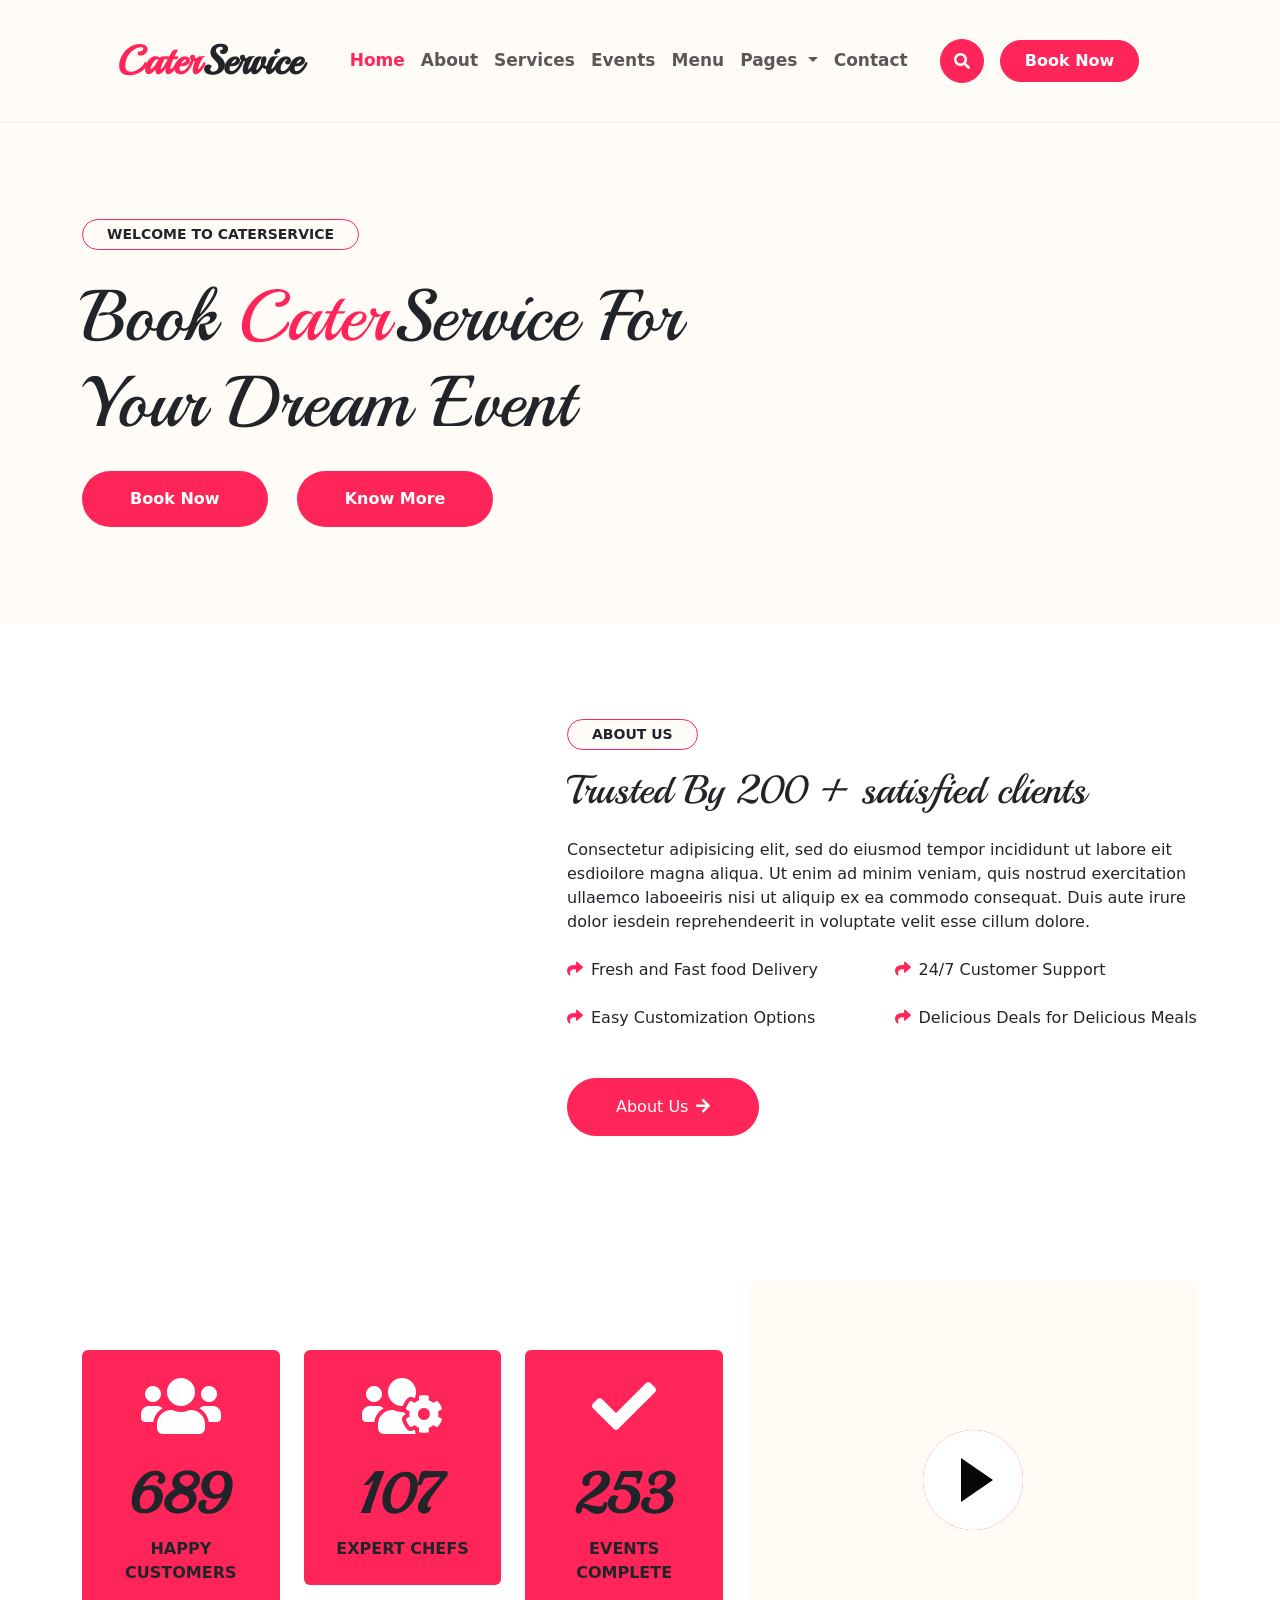
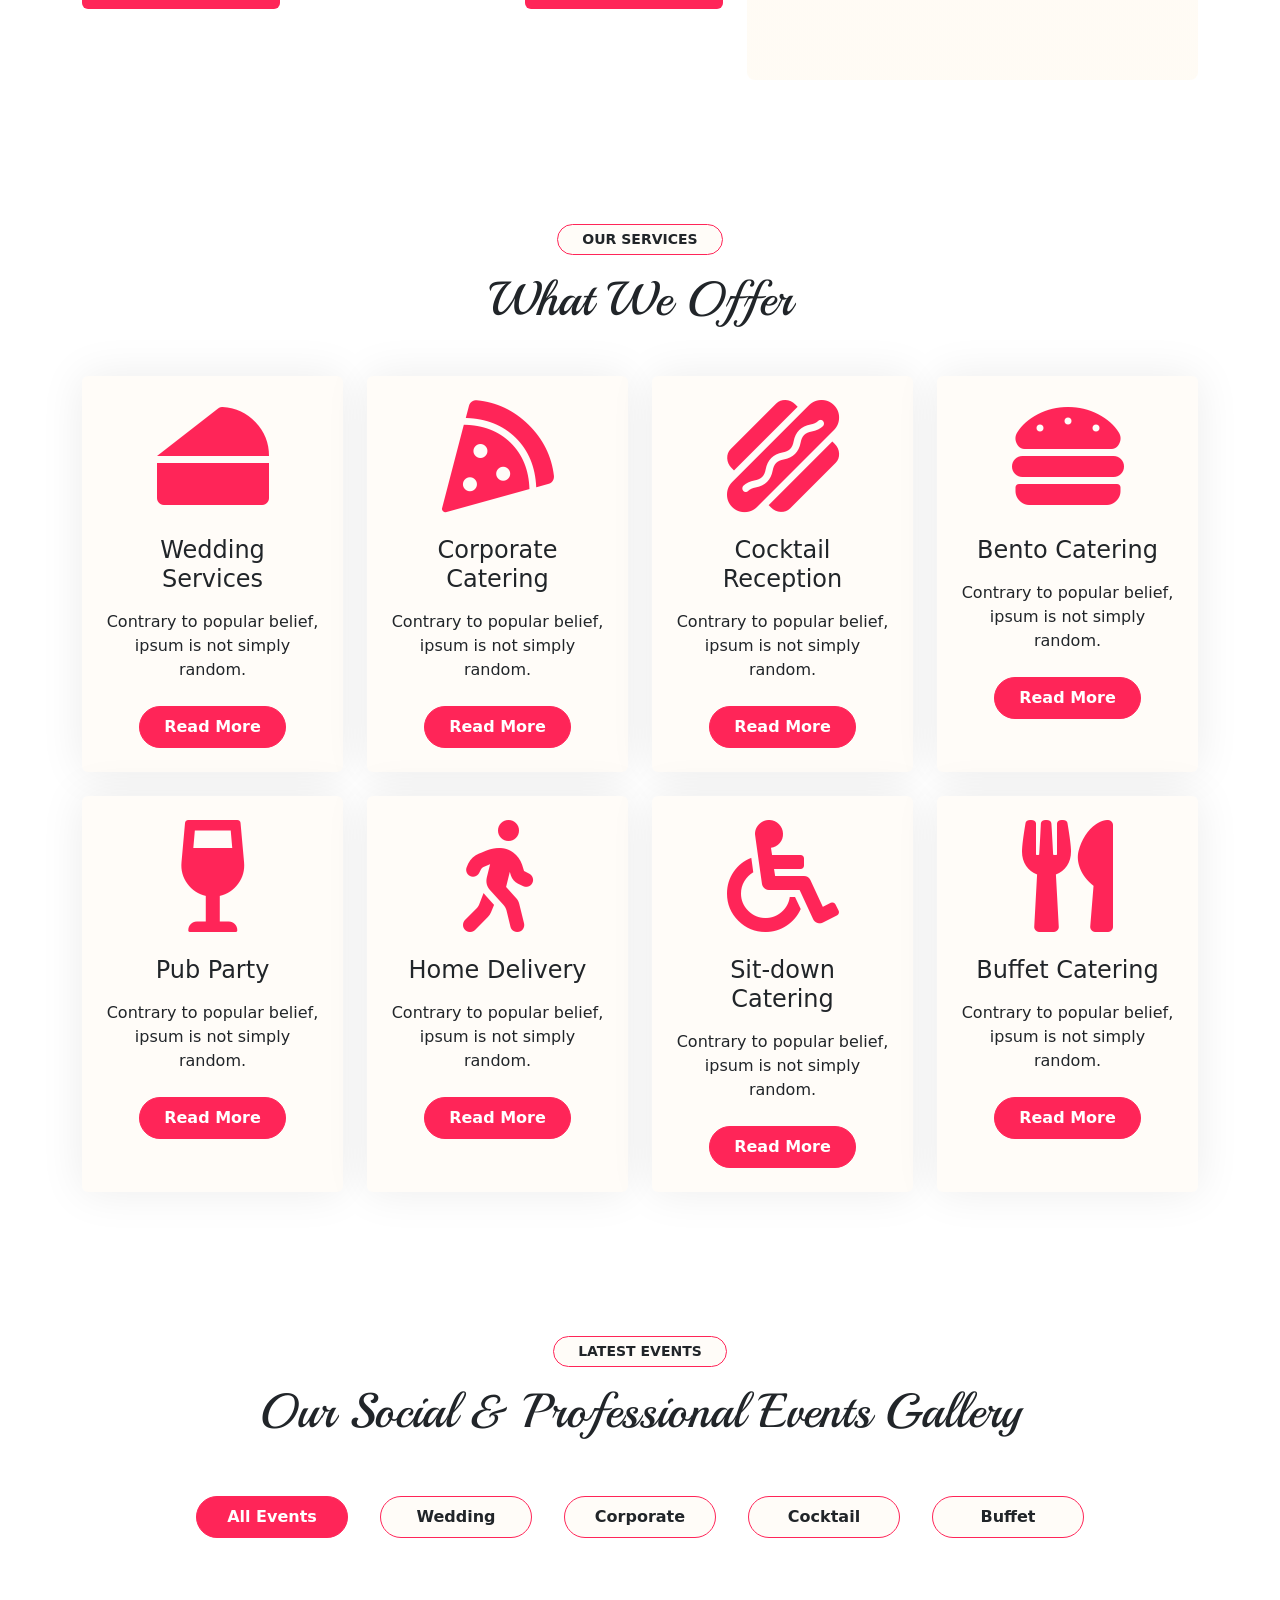
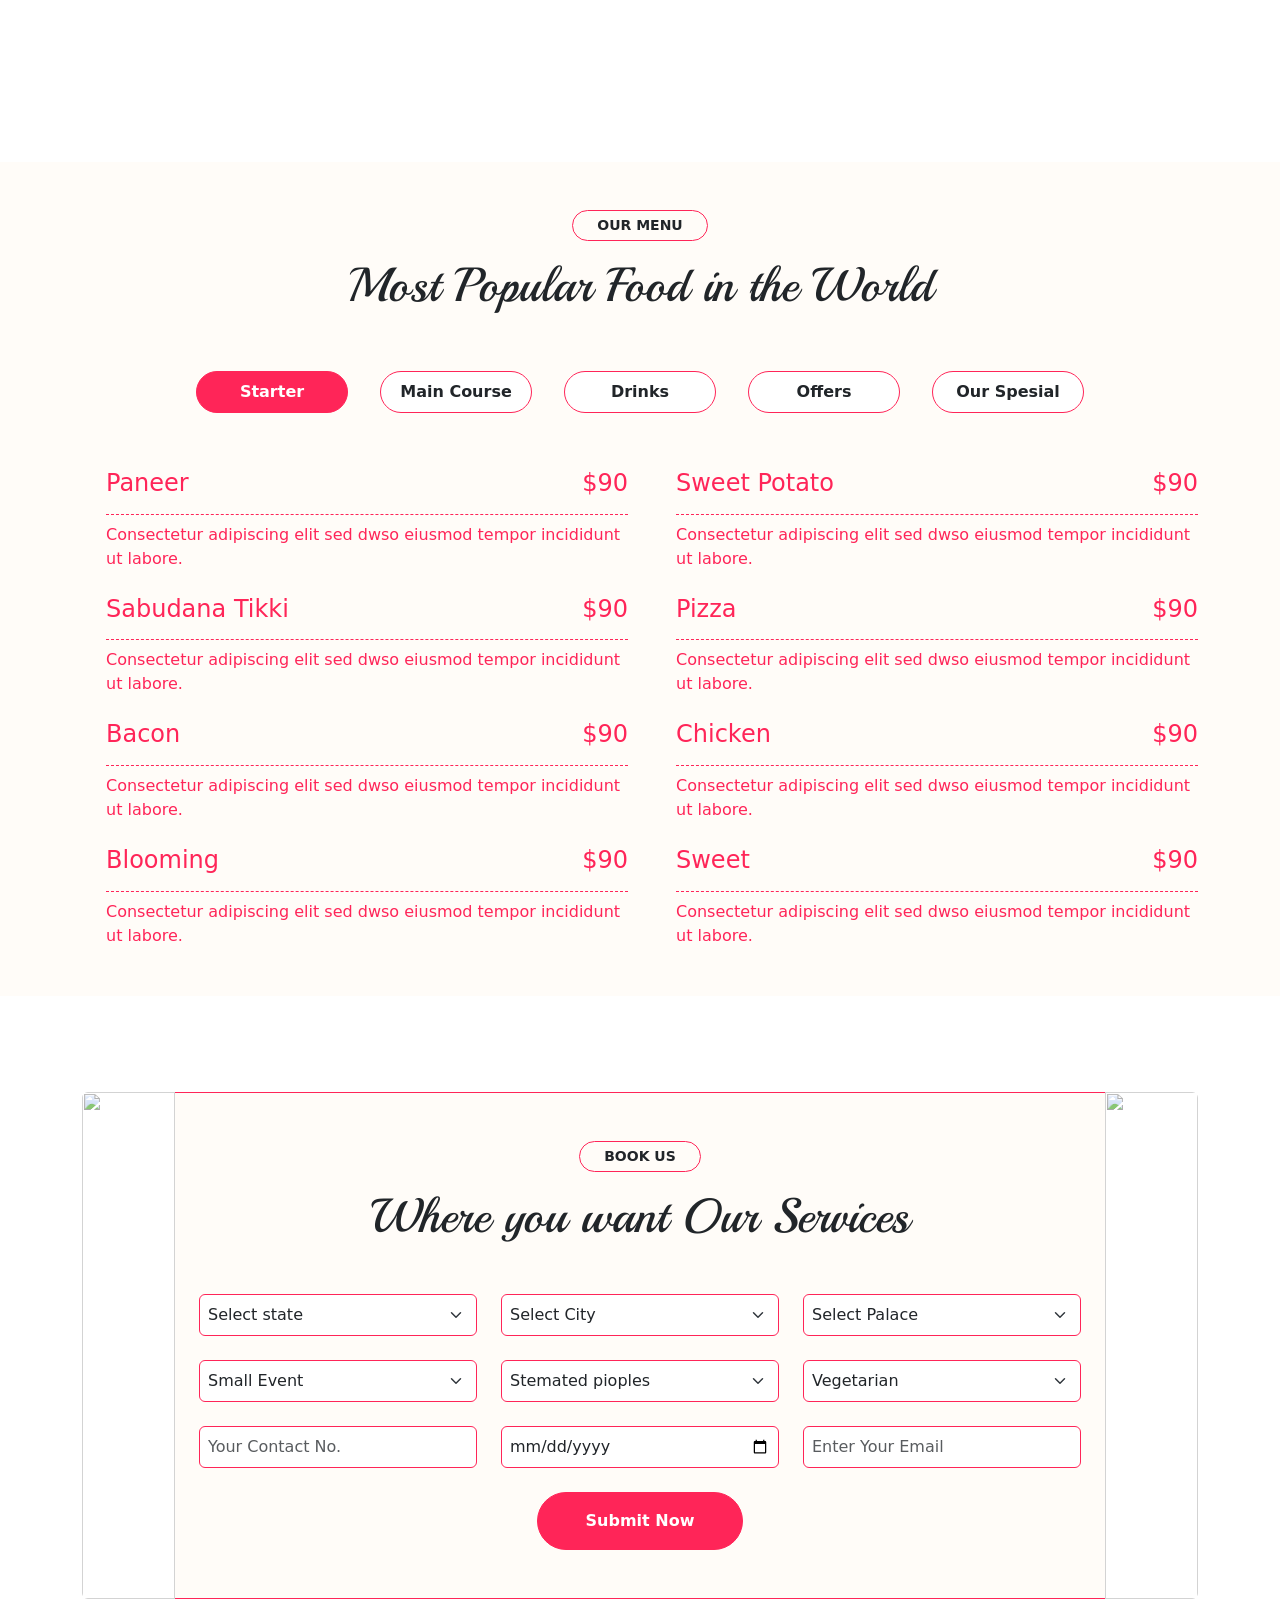
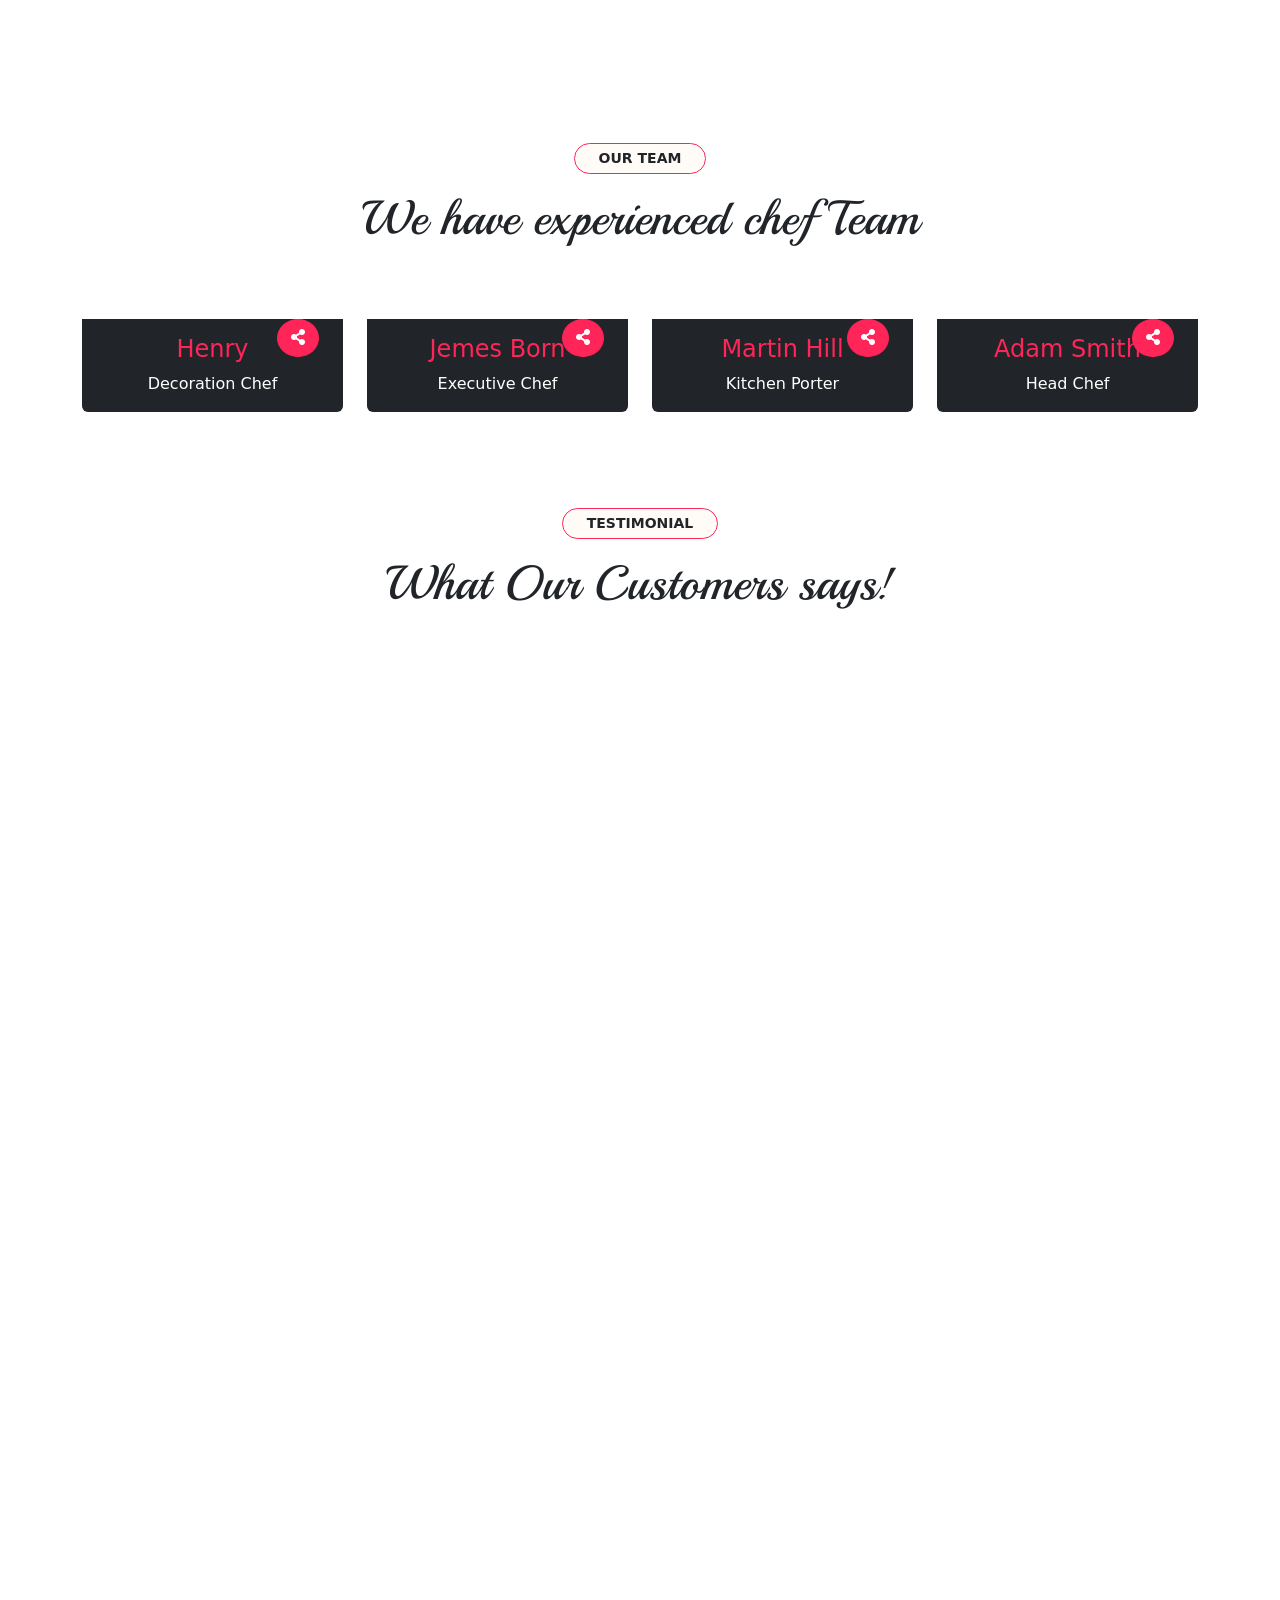
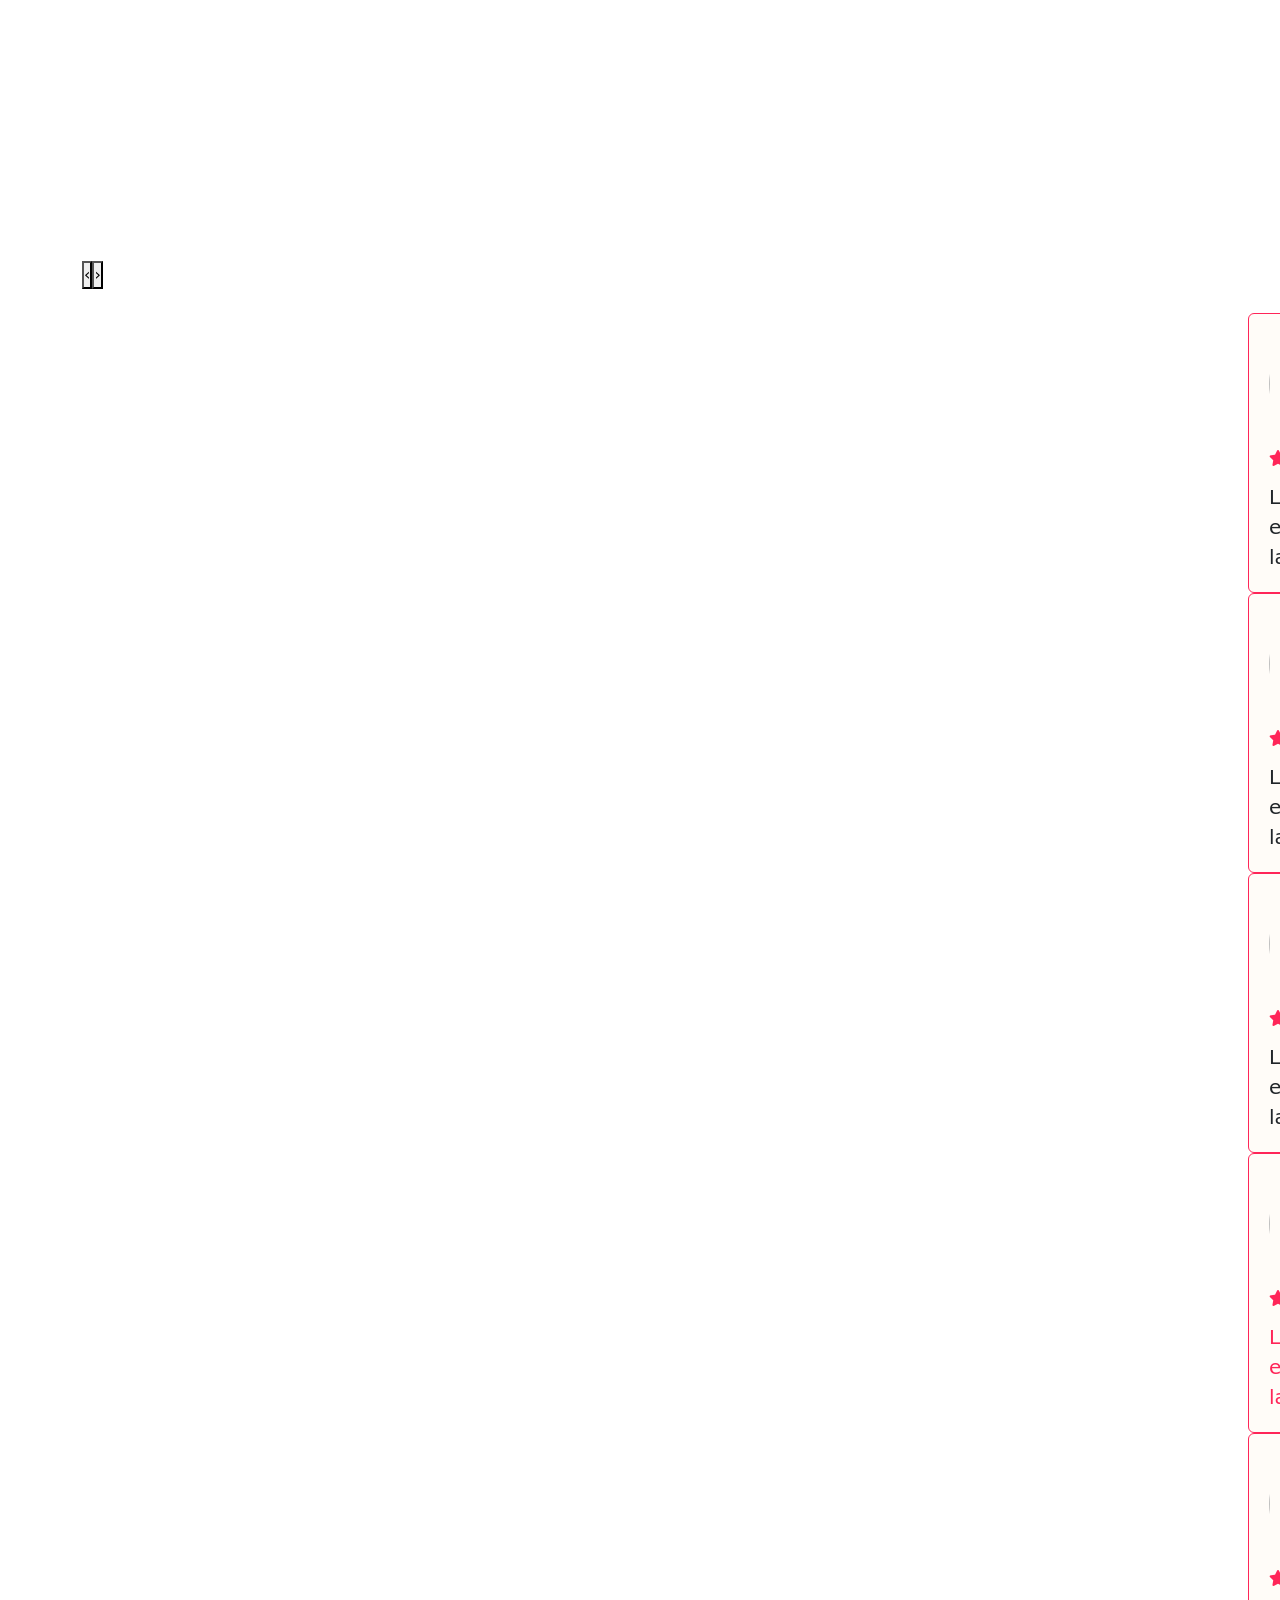
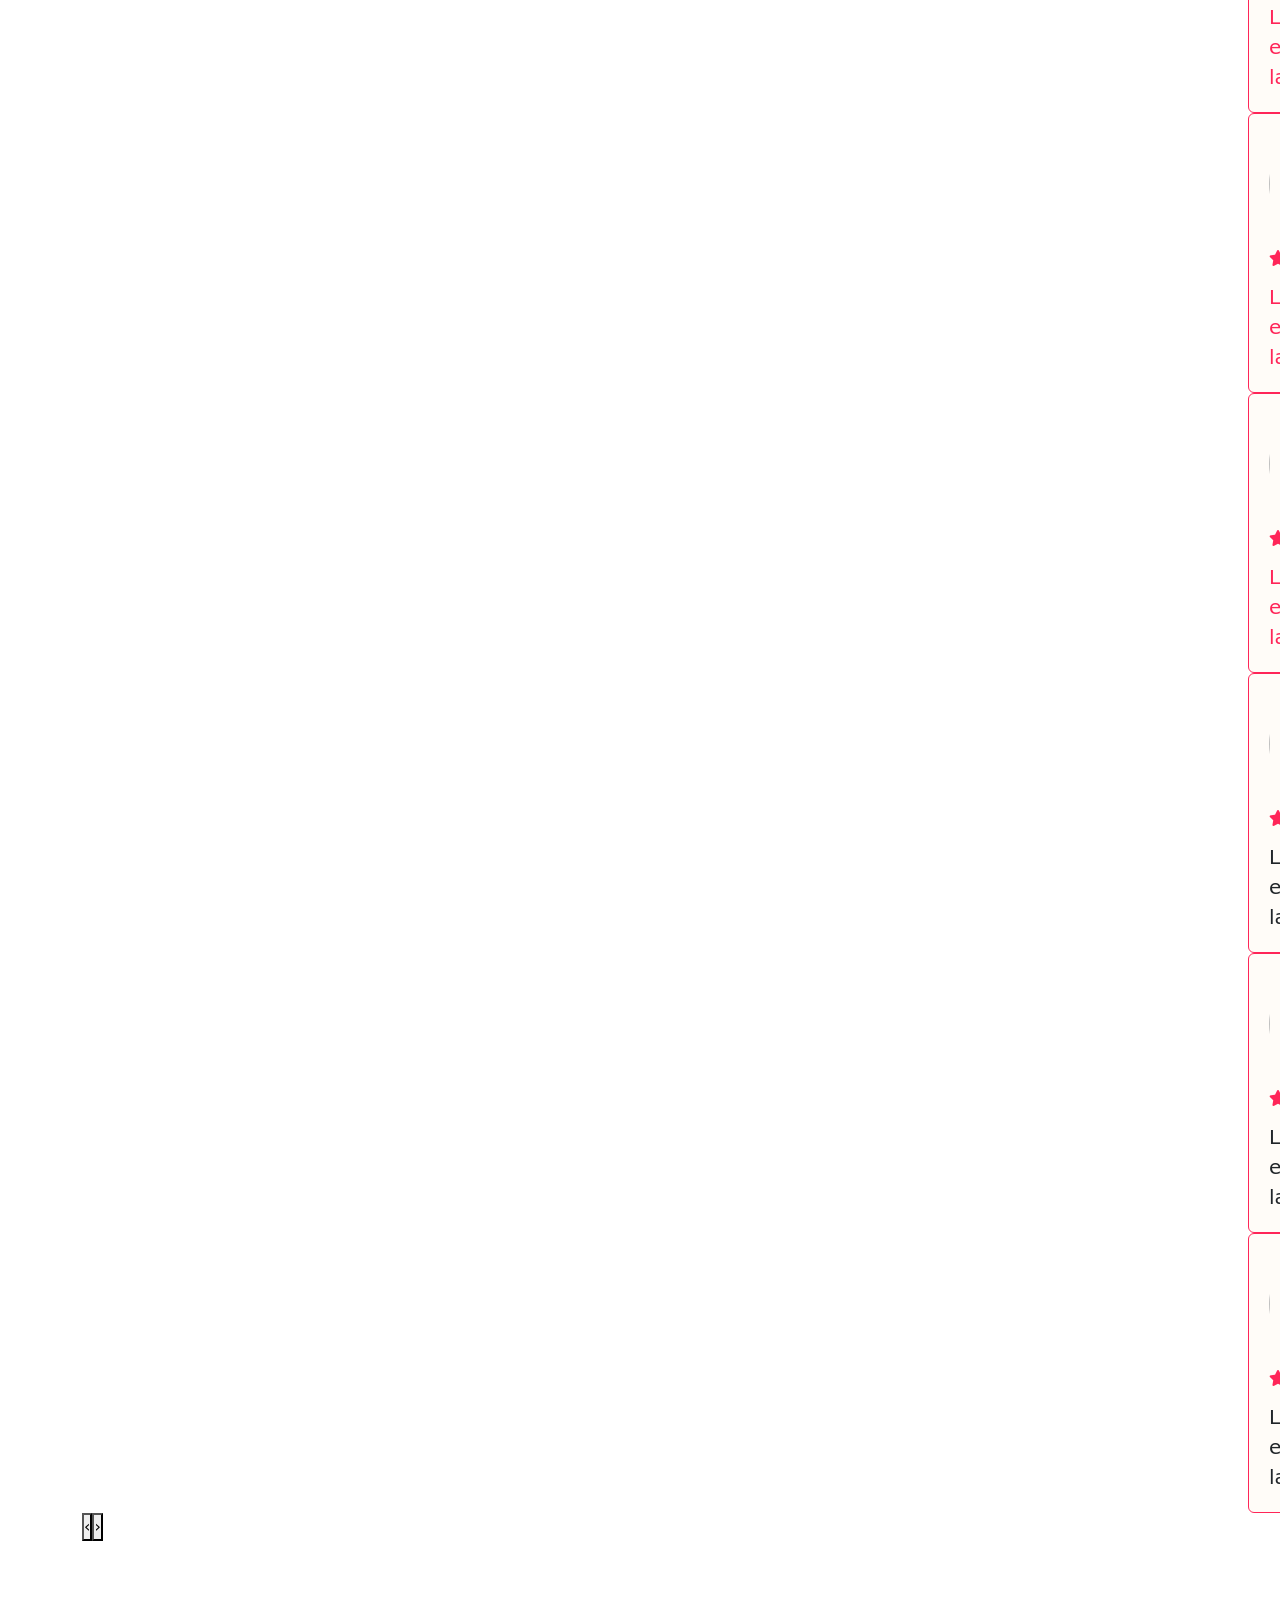
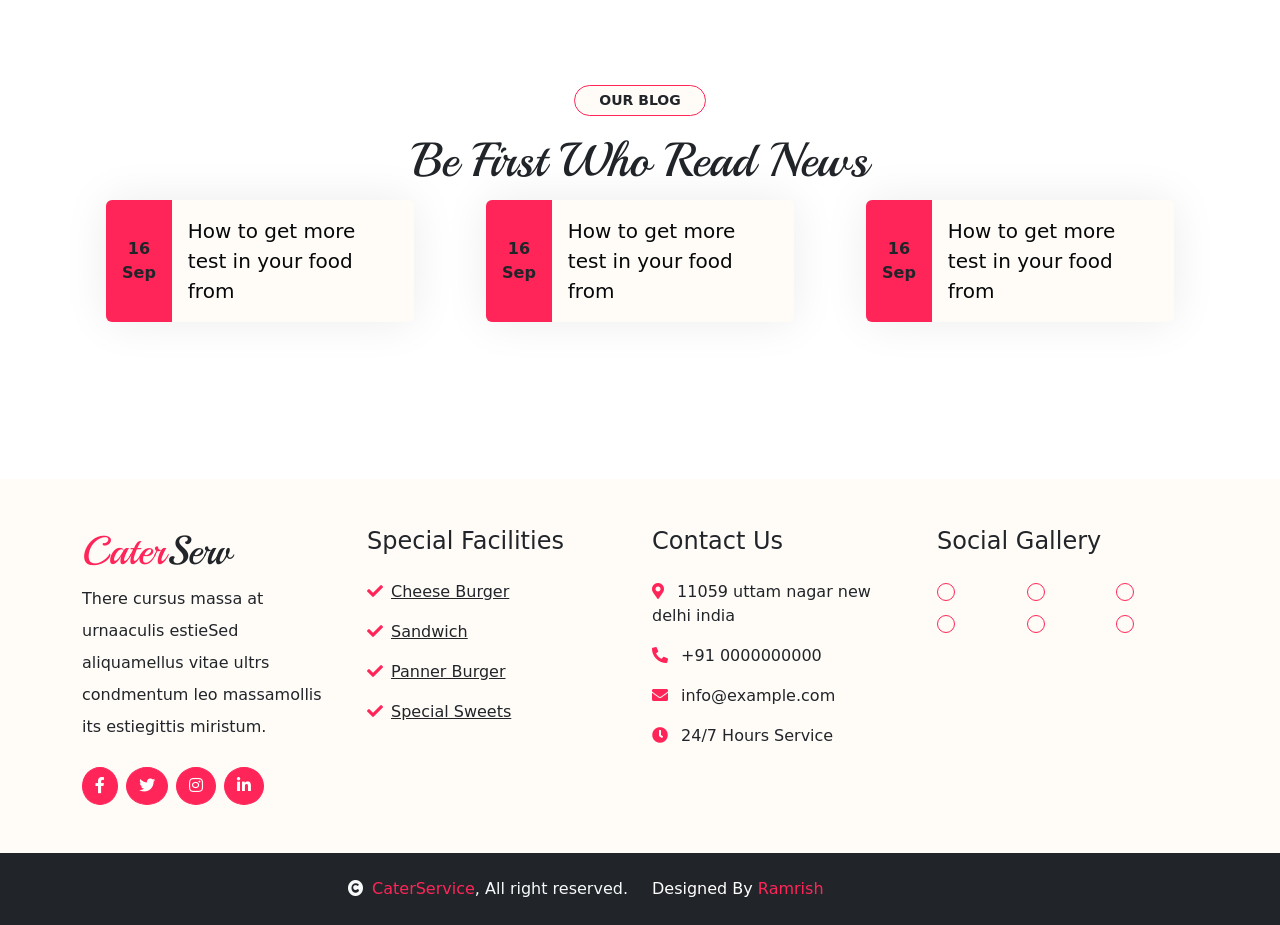
==== commit 02e0d280: "Update index.html" ====
--- a/index.html
+++ b/index.html
@@ -1298,26 +1298,27 @@
                         <div class="row g-4 form">
                             <div class="col-lg-4 col-md-6">
                                 <select class="form-select border-primary p-2" aria-label="Default select example">
-                                    <option selected>Select Country</option>
-                                    <option value="1">USA</option>
-                                    <option value="2">UK</option>
-                                    <option value="3">India</option>
+                                    <option selected>Select state</option>
+                                    <option value="1">delhi</option>
+                                    <option value="2">hariyana</option>
+                                    <option value="3">Uttar Pradesh</option>
+                                    <option value="3">Uttarakhand</option>
                                 </select>
                             </div>
                             <div class="col-lg-4 col-md-6">
                                 <select class="form-select border-primary p-2" aria-label="Default select example">
                                     <option selected>Select City</option>
-                                    <option value="1">Depend On Country</option>
-                                    <option value="2">UK</option>
-                                    <option value="3">India</option>
+                                    <option value="1">Uttam nagar</option>
+                                    <option value="2">Vikasgpuri</option>
+                                    <option value="3">Dwarka</option>
                                 </select>
                             </div>
                             <div class="col-lg-4 col-md-6">
                                 <select class="form-select border-primary p-2" aria-label="Default select example">
                                     <option selected>Select Palace</option>
-                                    <option value="1">Depend On Country</option>
-                                    <option value="2">UK</option>
-                                    <option value="3">India</option>
+                                    <option value="1">Ashirwad garden</option>
+                                    <option value="2">Gomti garden</option>
+                                    <option value="3">Aashish farm</option>
                                 </select>
                             </div>
                             <div class="col-lg-4 col-md-6">
@@ -1330,7 +1331,7 @@
                             </div>
                             <div class="col-lg-4 col-md-6">
                                 <select class="form-select border-primary p-2" aria-label="Default select example">
-                                    <option selected>No. Of Palace</option>
+                                    <option selected>Stemated pioples</option>
                                     <option value="1">100-200</option>
                                     <option value="2">300-400</option>
                                     <option value="3">500-600</option>
@@ -1781,10 +1782,10 @@
                     <div class="footer-item">
                         <h4 class="mb-4">Contact Us</h4>
                         <div class="d-flex flex-column align-items-start">
-                            <p><i class="fa fa-map-marker-alt text-primary me-2"></i> 123 Street, New York, USA</p>
-                            <p><i class="fa fa-phone-alt text-primary me-2"></i> (+012) 3456 7890 123</p>
+                            <p><i class="fa fa-map-marker-alt text-primary me-2"></i> 11059 uttam nagar new delhi india</p>
+                            <p><i class="fa fa-phone-alt text-primary me-2"></i> +91 0000000000</p>
                             <p><i class="fas fa-envelope text-primary me-2"></i> info@example.com</p>
-                            <p><i class="fa fa-clock text-primary me-2"></i> 26/7 Hours Service</p>
+                            <p><i class="fa fa-clock text-primary me-2"></i> 24/7 Hours Service</p>
                         </div>
                     </div>
                 </div>
